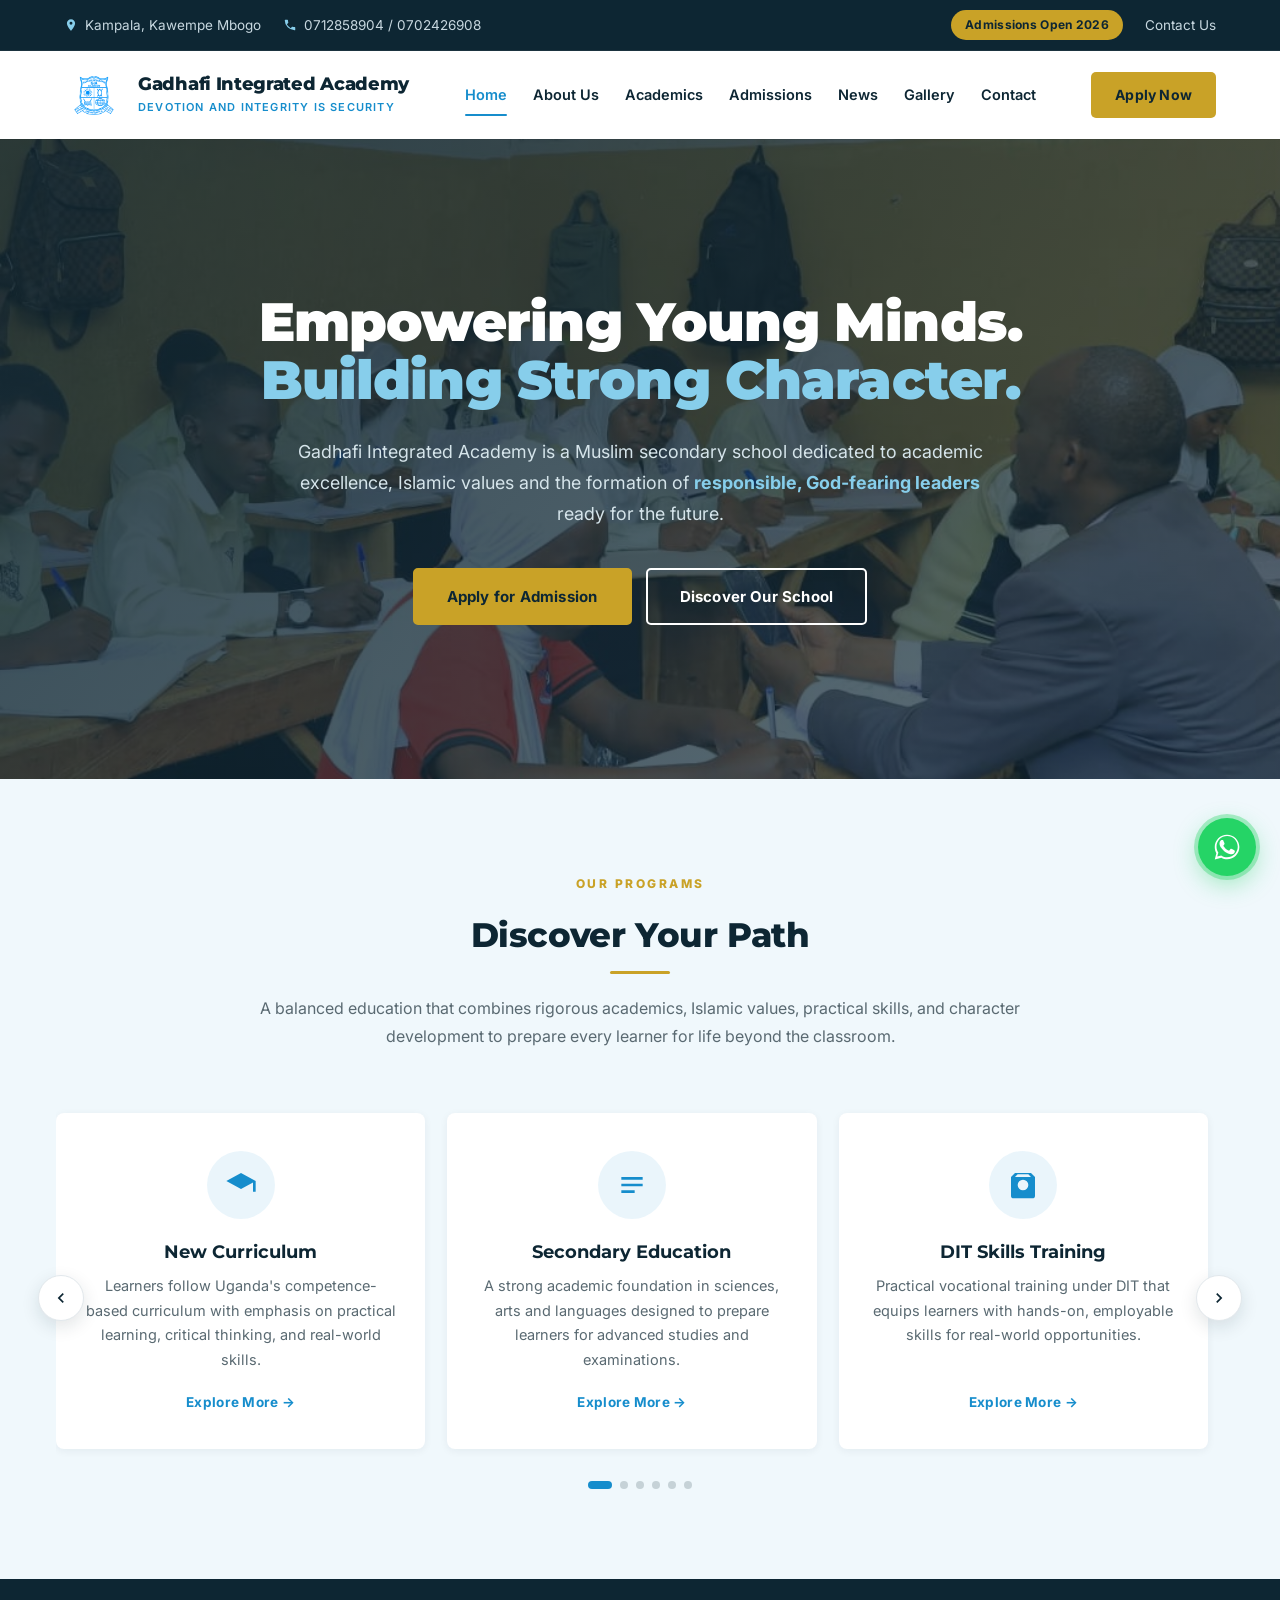
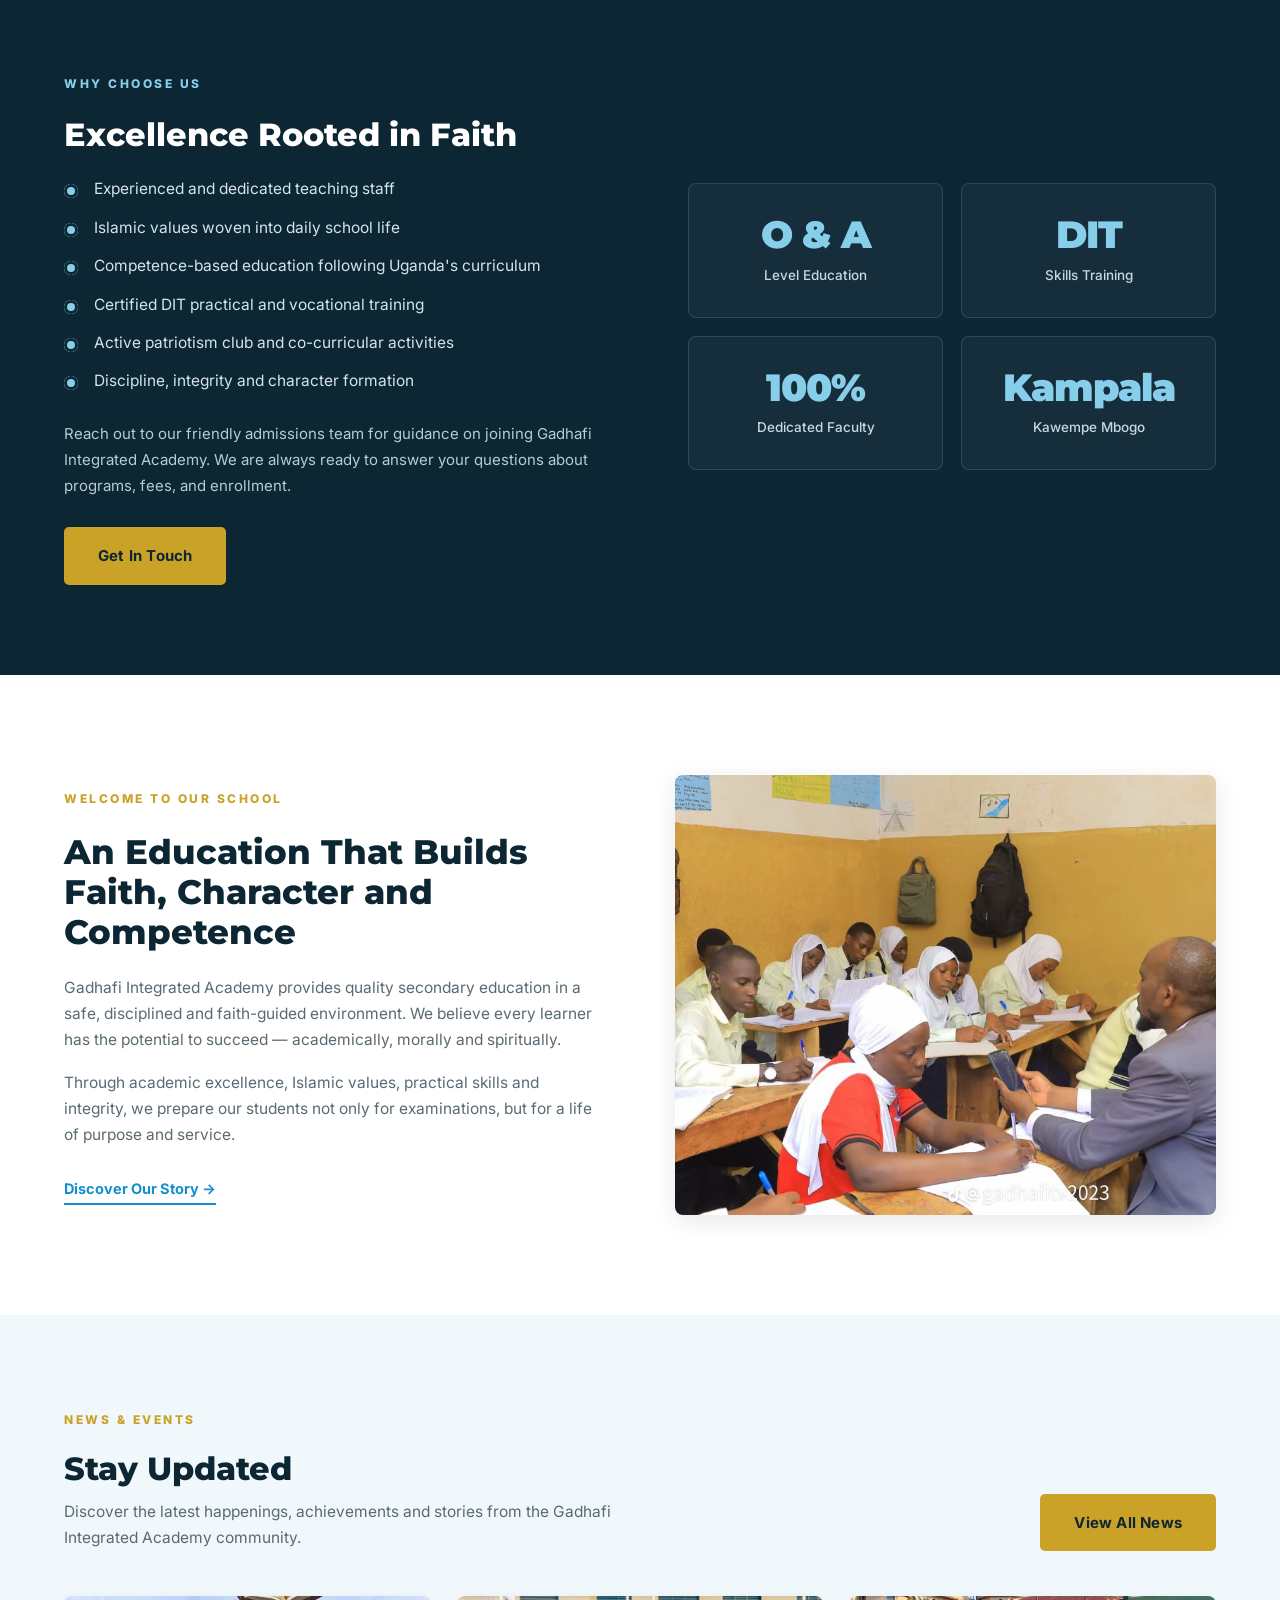
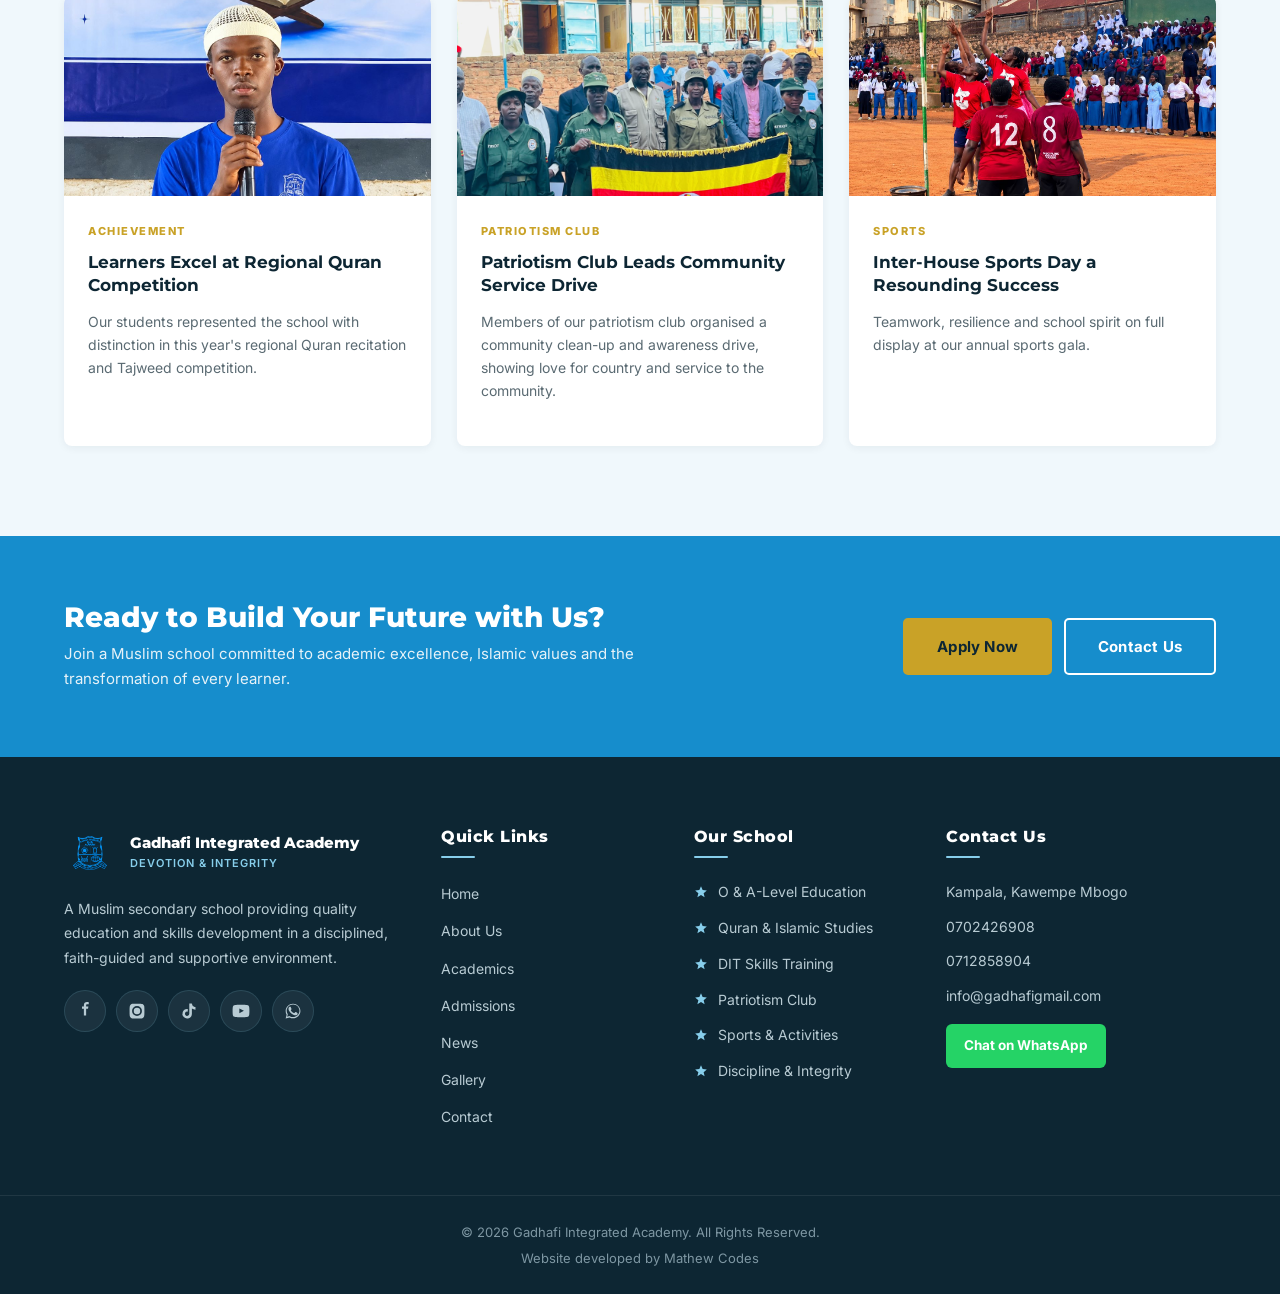
==== index.html @ 38e8ecf4 "Initial website upload" ====
<!DOCTYPE html>
<html lang="en">
<head>
  <meta charset="UTF-8">
  <meta name="viewport" content="width=device-width, initial-scale=1.0">
  <meta name="description" content="Gadhafi Integrated Academy — A Muslim secondary school in Kampala committed to academic excellence, Islamic values, skills development and character formation.">
  <title>Gadhafi Integrated Academy | Devotion and Integrity is Security</title>

  <link rel="preconnect" href="https://fonts.googleapis.com">
  <link rel="preconnect" href="https://fonts.gstatic.com" crossorigin>
  <link href="https://fonts.googleapis.com/css2?family=Inter:wght@400;500;600;700&family=Montserrat:wght@700;800;900&display=swap" rel="stylesheet">
  <link rel="stylesheet" href="css/style.css">
</head>
<body>

  <!-- ================= TOP BAR ================= -->
  <div class="top-bar">
    <div class="container">
      <div class="top-bar-left">
        <span>
          <svg viewBox="0 0 24 24"><path d="M12 2C8.13 2 5 5.13 5 9c0 5.25 7 13 7 13s7-7.75 7-13c0-3.87-3.13-7-7-7zm0 9.5A2.5 2.5 0 1 1 12 6.5a2.5 2.5 0 0 1 0 5z"/></svg>
          Kampala, Kawempe Mbogo
        </span>
        <span>
          <svg viewBox="0 0 24 24"><path d="M6.62 10.79a15.05 15.05 0 0 0 6.59 6.59l2.2-2.2a1 1 0 0 1 1.02-.24 11.36 11.36 0 0 0 3.57.57 1 1 0 0 1 1 1V20a1 1 0 0 1-1 1A17 17 0 0 1 3 4a1 1 0 0 1 1-1h3.5a1 1 0 0 1 1 1 11.36 11.36 0 0 0 .57 3.57 1 1 0 0 1-.25 1.02l-2.2 2.2z"/></svg>
          0712858904 / 0702426908
        </span>
      </div>
      <div class="top-bar-right">
        <a href="admissions.html" class="top-badge">Admissions Open 2026</a>
        <a href="contact.html">Contact Us</a>
      </div>
    </div>
  </div>

  <!-- ================= HEADER ================= -->
  <header class="header">
    <div class="container nav-container">

      <div class="school-brand">
        <img src="images/logo.png" alt="Gadhafi Integrated Academy Logo">
        <div>
          <h1>Gadhafi Integrated Academy</h1>
          <p>Devotion and Integrity is Security</p>
        </div>
      </div>

      <nav class="navbar">
        <button class="menu-toggle" id="menu-toggle" aria-label="Toggle navigation">
          <svg viewBox="0 0 24 24"><path d="M3 6h18v2H3V6zm0 5h18v2H3v-2zm0 5h18v2H3v-2z"/></svg>
        </button>
        <div class="nav-links" id="nav-links">
          <a href="index.html">Home</a>
          <a href="about.html">About Us</a>
          <a href="academics.html">Academics</a>
          <a href="admissions.html">Admissions</a>
          <a href="news.html">News</a>
          <a href="gallery.html">Gallery</a>
          <a href="contact.html">Contact</a>
        </div>
      </nav>

      <a href="admissions.html" class="btn-apply">Apply Now</a>

    </div>
  </header>

  <!-- ================= HERO ================= -->
  <section class="hero">
    <div class="hero-content">
      <h2>
        Empowering Young Minds.
        <span class="hero-sub">Building Strong Character.</span>
      </h2>
      <p>Gadhafi Integrated Academy is a Muslim secondary school dedicated to academic excellence, Islamic values and the formation of <strong>responsible, God-fearing leaders</strong> ready for the future.</p>
      <div class="hero-buttons">
        <a href="admissions.html" class="btn btn-primary">Apply for Admission</a>
        <a href="about.html" class="btn btn-outline">Discover Our School</a>
      </div>
    </div>
  </section>

  <!-- ===== PROGRAMS / FACULTIES ===== -->
  <section class="programs-section">
    <div class="container">

      <div class="section-heading">
        <span class="section-label">Our Programs</span>
        <h2>Discover Your Path</h2>
        <div class="divider"></div>
        <p>A balanced education that combines rigorous academics, Islamic values, practical skills, and character development to prepare every learner for life beyond the classroom.</p>
      </div>

      <div class="programs-slider-wrap">

        <button class="slider-arrow prev" aria-label="Previous">
          <svg viewBox="0 0 24 24"><path d="M15.41 7.41 14 6l-6 6 6 6 1.41-1.41L10.83 12z"/></svg>
        </button>

        <button class="slider-arrow next" aria-label="Next">
          <svg viewBox="0 0 24 24"><path d="M8.59 16.59 10 18l6-6-6-6-1.41 1.41L13.17 12z"/></svg>
        </button>

        <div class="programs-slider">

          <div class="program-card">
            <div class="program-icon">
              <svg viewBox="0 0 24 24"><path d="M12 3 1 9l11 6 9-4.91V17h2V9L12 3z"/></svg>
            </div>
            <h3>New Curriculum</h3>
            <p>Learners follow Uganda's competence-based curriculum with emphasis on practical learning, critical thinking, and real-world skills.</p>
            <a href="academics.html" class="card-link">Explore More &rarr;</a>
          </div>

          <div class="program-card">
            <div class="program-icon">
              <svg viewBox="0 0 24 24"><path d="M4 6h16v2H4V6zm0 5h16v2H4v-2zm0 5h10v2H4v-2z"/></svg>
            </div>
            <h3>Secondary Education</h3>
            <p>A strong academic foundation in sciences, arts and languages designed to prepare learners for advanced studies and examinations.</p>
            <a href="academics.html" class="card-link">Explore More &rarr;</a>
          </div>

          <div class="program-card">
            <div class="program-icon">
              <svg viewBox="0 0 24 24"><path d="m21 6-3-3H6L3 6v14a2 2 0 0 0 2 2h14a2 2 0 0 0 2-2V6zM8 4h8l2 2H6l2-2zm4 4a4 4 0 1 1 0 8 4 4 0 0 1 0-8z"/></svg>
            </div>
            <h3>DIT Skills Training</h3>
            <p>Practical vocational training under DIT that equips learners with hands-on, employable skills for real-world opportunities.</p>
            <a href="academics.html" class="card-link">Explore More &rarr;</a>
          </div>

          <div class="program-card">
            <div class="program-icon">
              <svg viewBox="0 0 24 24"><path d="M12 2 4 6v6c0 5 3.4 9.7 8 11 4.6-1.3 8-6 8-11V6l-8-4z"/></svg>
            </div>
            <h3>Faith &amp; Character</h3>
            <p>Islamic values, discipline and integrity are at the heart of everything we do — shaping learners into principled, God-fearing young adults.</p>
            <a href="about.html" class="card-link">Explore More &rarr;</a>
          </div>

          <div class="program-card">
            <div class="program-icon">
              <svg viewBox="0 0 24 24"><path d="M12 2a10 10 0 1 0 0 20 10 10 0 0 0 0-20zm0 3.5 2.35 4.76 5.25.76-3.8 3.71.9 5.23L12 17.75l-4.7 2.47.9-5.23-3.8-3.71 5.25-.76L12 5.5z"/></svg>
            </div>
            <h3>Patriotism Club</h3>
            <p>An active patriotism club nurturing love for country, service, discipline and responsible citizenship among learners.</p>
            <a href="gallery.html" class="card-link">Explore More &rarr;</a>
          </div>

          <div class="program-card">
            <div class="program-icon">
              <svg viewBox="0 0 24 24"><path d="M12 12a5 5 0 1 0 0-10 5 5 0 0 0 0 10zm0 2c-4.42 0-8 2.24-8 5v3h16v-3c0-2.76-3.58-5-8-5z"/></svg>
            </div>
            <h3>Dedicated Faculty</h3>
            <p>Experienced and caring teachers who mentor every learner academically, morally and spiritually throughout their journey.</p>
            <a href="about.html" class="card-link">Explore More &rarr;</a>
          </div>

        </div>

        <div class="slider-dots"></div>

      </div>
    </div>
  </section>

  <!-- ================= WHY US + COUNTERS ================= -->
  <section class="why-us-section">
    <div class="container why-us-container">

      <div class="why-us-text">
        <span class="section-label">Why Choose Us</span>
        <h2>Excellence Rooted in Faith</h2>
        <ul>
          <li>Experienced and dedicated teaching staff</li>
          <li>Islamic values woven into daily school life</li>
          <li>Competence-based education following Uganda's curriculum</li>
          <li>Certified DIT practical and vocational training</li>
          <li>Active patriotism club and co-curricular activities</li>
          <li>Discipline, integrity and character formation</li>
        </ul>
        <p>Reach out to our friendly admissions team for guidance on joining Gadhafi Integrated Academy. We are always ready to answer your questions about programs, fees, and enrollment.</p>
        <a href="contact.html" class="btn btn-primary">Get In Touch</a>
      </div>

      <div class="counters-grid">
        <div class="counter-card">
          <div class="count">O &amp; A</div>
          <div class="label">Level Education</div>
        </div>
        <div class="counter-card">
          <div class="count">DIT</div>
          <div class="label">Skills Training</div>
        </div>
        <div class="counter-card">
          <div class="count">100%</div>
          <div class="label">Dedicated Faculty</div>
        </div>
        <div class="counter-card">
          <div class="count">Kampala</div>
          <div class="label">Kawempe Mbogo</div>
        </div>
      </div>

    </div>
  </section>

  <!-- ================= WELCOME SPLIT ================= -->
  <section class="welcome-section">
    <div class="container welcome-container">

      <div class="welcome-text">
        <span class="section-label">Welcome to Our School</span>
        <h2>An Education That Builds Faith, Character and Competence</h2>
        <p>Gadhafi Integrated Academy provides quality secondary education in a safe, disciplined and faith-guided environment. We believe every learner has the potential to succeed — academically, morally and spiritually.</p>
        <p>Through academic excellence, Islamic values, practical skills and integrity, we prepare our students not only for examinations, but for a life of purpose and service.</p>
        <a href="about.html" class="btn-text-link">Discover Our Story &rarr;</a>
      </div>

      <div class="welcome-image">
        <img src="images/sch.jpg" alt="Students at Gadhafi Integrated Academy">
      </div>

    </div>
  </section>

  <!-- ================= NEWS & EVENTS ================= -->
  <section class="news-section">
    <div class="container">

      <div class="news-header">
        <div class="news-header-text">
          <span class="section-label">News &amp; Events</span>
          <h2>Stay Updated</h2>
          <p>Discover the latest happenings, achievements and stories from the Gadhafi Integrated Academy community.</p>
        </div>
        <a href="news.html" class="btn btn-primary">View All News</a>
      </div>

      <div class="news-grid">

        <article class="news-card">
          <div class="news-image">
            <img src="images/islam.jpg" alt="Learners at a Quran competition">
          </div>
          <div class="news-body">
            <span class="news-tag">Achievement</span>
            <h3>Learners Excel at Regional Quran Competition</h3>
            <p>Our students represented the school with distinction in this year's regional Quran recitation and Tajweed competition.</p>
          </div>
        </article>

        <article class="news-card">
          <div class="news-image">
            <img src="images/ae.jpg" alt="Patriotism club activity">
          </div>
          <div class="news-body">
            <span class="news-tag">Patriotism Club</span>
            <h3>Patriotism Club Leads Community Service Drive</h3>
            <p>Members of our patriotism club organised a community clean-up and awareness drive, showing love for country and service to the community.</p>
          </div>
        </article>

        <article class="news-card">
          <div class="news-image">
            <img src="images/house.jpg" alt="Classroom">
          </div>
          <div class="news-body">
            <span class="news-tag">Sports</span>
            <h3>Inter-House Sports Day a Resounding Success</h3>
            <p>Teamwork, resilience and school spirit on full display at our annual sports gala.</p>
          </div>
        </article>

      </div>
    </div>
  </section>

  <!-- ================= CTA STRIP ================= -->
  <section class="cta-strip">
    <div class="container">
      <div>
        <h2>Ready to Build Your Future with Us?</h2>
        <p>Join a Muslim school committed to academic excellence, Islamic values and the transformation of every learner.</p>
      </div>
      <div class="btn-group">
        <a href="admissions.html" class="btn btn-primary">Apply Now</a>
        <a href="contact.html" class="btn btn-outline">Contact Us</a>
      </div>
    </div>
  </section>

  <!-- ===== FOOTER ===== -->
  <footer class="footer">
    <div class="container footer-container">
      <div class="footer-column">
        <div class="footer-brand">
          <img src="images/logo.png" alt="Gadhafi Integrated Academy">
          <div>
            <h4>Gadhafi Integrated Academy</h4>
            <span>Devotion &amp; Integrity</span>
          </div>
        </div>
        <p>A Muslim secondary school providing quality education and skills development in a disciplined, faith-guided and supportive environment.</p>

        <!-- Social Links -->
        <div class="footer-social">

          <!-- Facebook — replace URL with your page -->
          <a href="https://www.facebook.com/YOURPAGE" class="facebook" target="_blank" rel="noopener" aria-label="Facebook">
            <svg viewBox="0 0 24 24"><path d="M13.5 9H16l.5-3h-3V4.5c0-.9.3-1.5 1.6-1.5H17V.2C16.7.1 15.7 0 14.6 0 12.2 0 10.5 1.5 10.5 4.2V6H8v3h2.5v9h3V9z"/></svg>
          </a>

          <!-- Instagram — replace URL with your handle -->
          <a href="https://www.instagram.com/YOURHANDLE" class="instagram" target="_blank" rel="noopener" aria-label="Instagram">
            <svg viewBox="0 0 24 24"><path d="M12 2.2c3.2 0 3.6 0 4.9.1 1.2.1 1.8.3 2.2.4.6.2 1 .5 1.4.9.4.4.7.8.9 1.4.2.4.4 1 .4 2.2.1 1.3.1 1.7.1 4.9s0 3.6-.1 4.9c-.1 1.2-.3 1.8-.4 2.2-.2.6-.5 1-.9 1.4-.4.4-.8.7-1.4.9-.4.2-1 .4-2.2.4-1.3.1-1.7.1-4.9.1s-3.6 0-4.9-.1c-1.2-.1-1.8-.3-2.2-.4-.6-.2-1-.5-1.4-.9-.4-.4-.7-.8-.9-1.4-.2-.4-.4-1-.4-2.2-.1-1.3-.1-1.7-.1-4.9s0-3.6.1-4.9c.1-1.2.3-1.8.4-2.2.2-.6.5-1 .9-1.4.4-.4.8-.7 1.4-.9.4-.2 1-.4 2.2-.4 1.3-.1 1.7-.1 4.9-.1zm0 3.2a6.6 6.6 0 1 0 0 13.2 6.6 6.6 0 0 0 0-13.2zm0 10.9a4.3 4.3 0 1 1 0-8.6 4.3 4.3 0 0 1 0 8.6zm6.9-11.2a1.5 1.5 0 1 1-3 0 1.5 1.5 0 0 1 3 0z"/></svg>
          </a>

          <!-- TikTok — replace URL with your handle -->
          <a href="https://www.tiktok.com/@YOURHANDLE" class="tiktok" target="_blank" rel="noopener" aria-label="TikTok">
            <svg viewBox="0 0 24 24"><path d="M19.59 6.69a4.83 4.83 0 0 1-3.77-4.25V2h-3.45v13.67a2.89 2.89 0 0 1-5.2 1.74 2.89 2.89 0 0 1 2.31-4.64 2.93 2.93 0 0 1 .88.13V9.4a6.84 6.84 0 0 0-1-.05A6.33 6.33 0 0 0 5 20.1a6.34 6.34 0 0 0 10.86-4.43v-7a8.16 8.16 0 0 0 4.77 1.52v-3.4a4.85 4.85 0 0 1-1-.1z"/></svg>
          </a>

          <!-- YouTube — optional, delete if not using -->
          <a href="https://www.youtube.com/@YOURCHANNEL" class="youtube" target="_blank" rel="noopener" aria-label="YouTube">
            <svg viewBox="0 0 24 24"><path d="M23 7.2s-.2-1.6-.9-2.3c-.9-.9-1.9-.9-2.3-1C16.6 3.6 12 3.6 12 3.6s-4.6 0-7.8.3c-.4.1-1.4.1-2.3 1-.7.7-.9 2.3-.9 2.3S.8 9.1.8 11v1.8c0 1.9.2 3.8.2 3.8s.2 1.6.9 2.3c.9.9 2 .9 2.5 1 1.8.2 7.6.3 7.6.3s4.6 0 7.8-.3c.4-.1 1.4-.1 2.3-1 .7-.7.9-2.3.9-2.3s.2-1.9.2-3.8V11c0-1.9-.2-3.8-.2-3.8zM9.8 15V8.6l6.1 3.2-6.1 3.2z"/></svg>
          </a>

          <!-- WhatsApp (already have this — direct chat) -->
          <a href="https://wa.me/256712858904" class="whatsapp" target="_blank" rel="noopener" aria-label="WhatsApp">
            <svg viewBox="0 0 24 24"><path d="M17.5 14.4c-.3-.2-1.8-.9-2-1-.3-.1-.5-.2-.7.2-.2.3-.8 1-.9 1.1-.2.2-.3.2-.6.1-.3-.2-1.3-.5-2.4-1.5-.9-.8-1.5-1.8-1.7-2.1-.2-.3 0-.5.1-.6.1-.1.3-.3.4-.5.1-.2.2-.3.3-.5.1-.2 0-.4 0-.5 0-.2-.7-1.6-.9-2.2-.2-.6-.5-.5-.7-.5h-.6c-.2 0-.5.1-.8.4-.3.3-1 1-1 2.5s1.1 2.9 1.2 3.1c.2.2 2.1 3.3 5.2 4.6.7.3 1.3.5 1.7.6.7.2 1.4.2 1.9.1.6-.1 1.8-.7 2-1.4.3-.7.3-1.3.2-1.4-.1-.1-.3-.2-.6-.4zM12 2.2C6.6 2.2 2.2 6.6 2.2 12c0 1.7.4 3.4 1.3 4.9L2.2 22l5.3-1.4c1.4.8 3 1.2 4.6 1.2 5.4 0 9.8-4.4 9.8-9.8S17.4 2.2 12 2.2zm0 17.9c-1.5 0-3-.4-4.3-1.2l-.3-.2-3.2.8.9-3.1-.2-.3c-.8-1.3-1.3-2.9-1.3-4.4 0-4.7 3.8-8.5 8.5-8.5s8.5 3.8 8.5 8.5-3.9 8.4-8.6 8.4z"/></svg>
          </a>

        </div>
      </div>

      <div class="footer-column">
        <h3>Quick Links</h3>
        <ul>
          <li><a href="index.html">Home</a></li>
          <li><a href="about.html">About Us</a></li>
          <li><a href="academics.html">Academics</a></li>
          <li><a href="admissions.html">Admissions</a></li>
          <li><a href="news.html">News</a></li>
          <li><a href="gallery.html">Gallery</a></li>
          <li><a href="contact.html">Contact</a></li>
        </ul>
      </div>

      <div class="footer-column">
        <h3>Our School</h3>
        <div class="footer-feature"><svg viewBox="0 0 24 24"><path d="m12 17.27 6.18 3.73-1.64-7.03L22 9.24l-7.19-.61L12 2 9.19 8.63 2 9.24l5.46 4.73L5.82 21z"/></svg>O &amp; A-Level Education</div>
        <div class="footer-feature"><svg viewBox="0 0 24 24"><path d="m12 17.27 6.18 3.73-1.64-7.03L22 9.24l-7.19-.61L12 2 9.19 8.63 2 9.24l5.46 4.73L5.82 21z"/></svg>Quran &amp; Islamic Studies</div>
        <div class="footer-feature"><svg viewBox="0 0 24 24"><path d="m12 17.27 6.18 3.73-1.64-7.03L22 9.24l-7.19-.61L12 2 9.19 8.63 2 9.24l5.46 4.73L5.82 21z"/></svg>DIT Skills Training</div>
        <div class="footer-feature"><svg viewBox="0 0 24 24"><path d="m12 17.27 6.18 3.73-1.64-7.03L22 9.24l-7.19-.61L12 2 9.19 8.63 2 9.24l5.46 4.73L5.82 21z"/></svg>Patriotism Club</div>
        <div class="footer-feature"><svg viewBox="0 0 24 24"><path d="m12 17.27 6.18 3.73-1.64-7.03L22 9.24l-7.19-.61L12 2 9.19 8.63 2 9.24l5.46 4.73L5.82 21z"/></svg>Sports &amp; Activities</div>
        <div class="footer-feature"><svg viewBox="0 0 24 24"><path d="m12 17.27 6.18 3.73-1.64-7.03L22 9.24l-7.19-.61L12 2 9.19 8.63 2 9.24l5.46 4.73L5.82 21z"/></svg>Discipline &amp; Integrity</div>
      </div>

      <div class="footer-column">
        <h3>Contact Us</h3>
        <p>Kampala, Kawempe Mbogo</p>
        <p><a href="tel:0702426908">0702426908</a></p>
        <p><a href="tel:0712858904">0712858904</a></p>
        <p><a href="mailto:info@gadhafigmail.com">info@gadhafigmail.com</a></p>
        <p style="margin-top:16px;">
          <a href="https://wa.me/256712858904" target="_blank" rel="noopener" style="display:inline-block;background:#25d366;color:#fff;padding:10px 18px;border-radius:6px;font-weight:700;font-size:13.5px;">Chat on WhatsApp</a>
        </p>
      </div>
    </div>

    <div class="footer-bottom">
      <p>&copy; 2026 Gadhafi Integrated Academy. All Rights Reserved.</p>
      <p>Website developed by Mathew Codes</p>
    </div>
  </footer>

  <!-- ================= FLOATING BUTTONS ================= -->
  <a href="https://wa.me/256712858904" class="whatsapp-float" target="_blank" rel="noopener" aria-label="Chat on WhatsApp">
    <svg viewBox="0 0 24 24"><path d="M17.5 14.4c-.3-.2-1.8-.9-2-1-.3-.1-.5-.2-.7.2-.2.3-.8 1-.9 1.1-.2.2-.3.2-.6.1-.3-.2-1.3-.5-2.4-1.5-.9-.8-1.5-1.8-1.7-2.1-.2-.3 0-.5.1-.6.1-.1.3-.3.4-.5.1-.2.2-.3.3-.5.1-.2 0-.4 0-.5 0-.2-.7-1.6-.9-2.2-.2-.6-.5-.5-.7-.5h-.6c-.2 0-.5.1-.8.4-.3.3-1 1-1 2.5s1.1 2.9 1.2 3.1c.2.2 2.1 3.3 5.2 4.6.7.3 1.3.5 1.7.6.7.2 1.4.2 1.9.1.6-.1 1.8-.7 2-1.4.3-.7.3-1.3.2-1.4-.1-.1-.3-.2-.6-.4zM12 2.2C6.6 2.2 2.2 6.6 2.2 12c0 1.7.4 3.4 1.3 4.9L2.2 22l5.3-1.4c1.4.8 3 1.2 4.6 1.2 5.4 0 9.8-4.4 9.8-9.8S17.4 2.2 12 2.2zm0 17.9c-1.5 0-3-.4-4.3-1.2l-.3-.2-3.2.8.9-3.1-.2-.3c-.8-1.3-1.3-2.9-1.3-4.4 0-4.7 3.8-8.5 8.5-8.5s8.5 3.8 8.5 8.5-3.9 8.4-8.6 8.4z"/></svg>
  </a>

  <button class="back-to-top" id="back-to-top" aria-label="Back to top">
    <svg viewBox="0 0 24 24"><path d="M7.41 15.41 12 10.83l4.59 4.58L18 14l-6-6-6 6z"/></svg>
  </button>

  <script src="js/main.js"></script>
</body>
</html>
---- css/style.css ----
/* ==========================================================
   GADHAFI INTEGRATED ACADEMY
   MIU-inspired professional layout
   Colors: Navy #0d2633 | Blue #168dcc | Sky #87ceeb | Gold #c9a227
   ========================================================== */

:root {
  --navy:        #0d2633;
  --navy-soft:   #12384a;
  --blue:        #168dcc;
  --blue-dark:   #0f73a8;
  --sky:         #87ceeb;
  --sky-soft:    #f0f8fc;
  --gold:        #c9a227;
  --gold-dark:   #a8851a;
  --text:        #2a2a2a;
  --text-muted:  #5a6a72;
  --white:       #ffffff;
  --border:      #e2e8ec;
  --shadow-sm:   0 2px 8px rgba(13,38,51,0.06);
  --shadow-md:   0 6px 24px rgba(13,38,51,0.10);
  --shadow-lg:   0 14px 40px rgba(13,38,51,0.14);
  --radius:      8px;
  --transition:  0.3s ease;
  --heading:     'Montserrat', Arial, sans-serif;
  --body:        'Inter', Arial, sans-serif;
}

* { margin: 0; padding: 0; box-sizing: border-box; }
html { scroll-behavior: smooth; }

body {
  font-family: var(--body);
  font-size: 16px;
  line-height: 1.7;
  color: var(--text);
  background: var(--white);
  -webkit-font-smoothing: antialiased;
}

img { max-width: 100%; display: block; }
a   { text-decoration: none; color: inherit; }
ul  { list-style: none; }

h1, h2, h3, h4 {
  font-family: var(--heading);
  color: var(--navy);
  line-height: 1.2;
  font-weight: 700;
}

h1 { font-size: 2.2rem; }
h2 { font-size: 2rem; }
h3 { font-size: 1.2rem; }

.container { width: 90%; max-width: 1200px; margin: 0 auto; }

/* ============ TOP BAR ============ */
.top-bar {
  background: var(--navy);
  color: #c8d8e0;
  font-size: 13.5px;
  padding: 10px 0;
  border-bottom: 1px solid rgba(255,255,255,0.06);
}
.top-bar .container {
  display: flex;
  justify-content: space-between;
  align-items: center;
  flex-wrap: wrap;
  gap: 10px;
}
.top-bar-left, .top-bar-right {
  display: flex;
  align-items: center;
  gap: 22px;
  flex-wrap: wrap;
}
.top-bar span { display: inline-flex; align-items: center; gap: 7px; }
.top-bar svg { width: 14px; height: 14px; fill: var(--sky); }
.top-bar a { color: #c8d8e0; transition: color var(--transition); }
.top-bar a:hover { color: var(--sky); }
.top-bar .portal-link { font-weight: 600; }

/* ============ HEADER ============ */
.header {
  background: var(--white);
  padding: 14px 0;
  box-shadow: 0 1px 0 rgba(0,0,0,0.06);
  position: sticky;
  top: 0;
  z-index: 999;
}
.nav-container {
  display: flex;
  justify-content: space-between;
  align-items: center;
  gap: 20px;
}

.school-brand { display: flex; align-items: center; gap: 14px; }
.school-brand img { width: 60px; height: 60px; object-fit: contain; }
.school-brand h1 {
  font-size: 18px;
  color: var(--navy);
  letter-spacing: -0.3px;
  font-weight: 800;
}
.school-brand p {
  font-size: 11px;
  color: var(--blue);
  margin-top: 2px;
  letter-spacing: 1.2px;
  text-transform: uppercase;
  font-weight: 600;
}

/* ============ NAVIGATION ============ */
.navbar {
  display: flex;
  align-items: center;
  gap: 32px;
}
.nav-links {
  display: flex;
  align-items: center;
  gap: 26px;
}
.nav-links a {
  color: var(--navy);
  font-weight: 600;
  font-size: 14.5px;
  position: relative;
  padding: 6px 0;
  transition: color var(--transition);
}
.nav-links a:hover,
.nav-links a.active { color: var(--blue); }
.nav-links a.active::after {
  content: '';
  position: absolute;
  left: 0; bottom: -2px;
  width: 100%; height: 2px;
  background: var(--blue);
  border-radius: 2px;
}

.btn-apply {
  display: inline-block;
  background: var(--gold);
  color: var(--navy) !important;
  padding: 11px 24px;
  border-radius: 5px;
  font-weight: 700;
  font-size: 14px;
  letter-spacing: 0.2px;
  transition: all var(--transition);
}
.btn-apply:hover {
  background: var(--gold-dark);
  transform: translateY(-1px);
  box-shadow: 0 6px 16px rgba(201,162,39,0.35);
}

.menu-toggle {
  display: none;
  background: none;
  border: none;
  cursor: pointer;
  padding: 6px;
}
.menu-toggle svg { width: 28px; height: 28px; fill: var(--navy); }

/* ============ HERO ============ */
.hero {
  min-height: 640px;
  background:
    linear-gradient(135deg, rgba(13,38,51,0.85), rgba(13,38,51,0.65)),
    url('../images/sch.jpg') center/cover no-repeat;
  display: flex;
  align-items: center;
  justify-content: center;
  text-align: center;
  color: var(--white);
  padding: 90px 20px;
  position: relative;
}
.hero-content { width: 92%; max-width: 900px; }

.hero h2 {
  color: var(--white);
  font-size: 3.4rem;
  font-weight: 900;
  line-height: 1.05;
  letter-spacing: -1px;
  margin-bottom: 6px;
}
.hero .hero-sub {
  display: block;
  color: var(--sky);
  font-size: 3.4rem;
  font-weight: 900;
  line-height: 1.05;
  letter-spacing: -1px;
  margin-bottom: 28px;
  font-family: var(--heading);
}
.hero p {
  font-size: 1.12rem;
  line-height: 1.75;
  color: #d5e4ea;
  max-width: 720px;
  margin: 0 auto 38px;
}
.hero p strong { color: var(--sky); font-weight: 700; }

.hero-buttons {
  display: flex;
  justify-content: center;
  gap: 14px;
  flex-wrap: wrap;
}

/* ============ BUTTONS ============ */
.btn {
  display: inline-block;
  padding: 14px 32px;
  border-radius: 5px;
  font-weight: 700;
  font-size: 15px;
  cursor: pointer;
  border: 2px solid transparent;
  transition: all var(--transition);
  font-family: inherit;
  letter-spacing: 0.2px;
}
.btn-primary {
  background: var(--gold);
  color: var(--navy);
  border-color: var(--gold);
}
.btn-primary:hover {
  background: var(--gold-dark);
  border-color: var(--gold-dark);
  transform: translateY(-2px);
  box-shadow: 0 10px 24px rgba(201,162,39,0.35);
}
.btn-outline {
  background: transparent;
  color: var(--white);
  border-color: var(--white);
}
.btn-outline:hover {
  background: var(--white);
  color: var(--navy);
  transform: translateY(-2px);
}

/* ============ PAGE HERO (Inner pages) ============ */
.page-hero {
  min-height: 320px;
  background:
    linear-gradient(rgba(13,38,51,0.78), rgba(13,38,51,0.78)),
    url('../images/school.jpg') center/cover no-repeat;
  display: flex;
  align-items: center;
  justify-content: center;
  text-align: center;
  color: var(--white);
  padding: 70px 20px;
}
.page-hero-content { width: 92%; max-width: 820px; }
.page-hero-content h2 {
  color: var(--white);
  font-size: 2.6rem;
  font-weight: 900;
  margin-bottom: 14px;
  letter-spacing: -0.5px;
}
.page-hero-content p { font-size: 1.08rem; color: #d5e4ea; }

/* ============ SECTION LABEL & HEADINGS ============ */
.section-label {
  display: inline-block;
  color: var(--gold);
  font-size: 12px;
  font-weight: 800;
  letter-spacing: 2.5px;
  text-transform: uppercase;
  margin-bottom: 12px;
}
.section-heading {
  text-align: center;
  max-width: 780px;
  margin: 0 auto 55px;
}
.section-heading h2 {
  font-size: 2.1rem;
  font-weight: 800;
  color: var(--navy);
  margin: 8px 0 16px;
  letter-spacing: -0.4px;
}
.section-heading .divider {
  width: 60px;
  height: 3px;
  background: var(--gold);
  margin: 0 auto 20px;
  border-radius: 2px;
}
.section-heading p {
  color: var(--text-muted);
  font-size: 16px;
  line-height: 1.75;
}

/* ============ PROGRAMS / FACULTIES-STYLE GRID ============ */
.programs-section {
  padding: 90px 0;
  background: var(--sky-soft);
}
.programs-grid {
  display: grid;
  grid-template-columns: repeat(3, 1fr);
  gap: 24px;
}
.program-card {
  background: var(--white);
  border-radius: var(--radius);
  padding: 38px 28px 32px;
  text-align: center;
  box-shadow: var(--shadow-sm);
  transition: all var(--transition);
  border-bottom: 3px solid transparent;
  display: flex;
  flex-direction: column;
}
.program-card:hover {
  transform: translateY(-6px);
  box-shadow: var(--shadow-lg);
  border-bottom-color: var(--gold);
}
.program-icon {
  width: 68px;
  height: 68px;
  margin: 0 auto 22px;
  display: flex;
  align-items: center;
  justify-content: center;
  background: rgba(22,141,204,0.09);
  border-radius: 50%;
  transition: background var(--transition);
}
.program-card:hover .program-icon { background: rgba(201,162,39,0.12); }
.program-icon svg {
  width: 32px;
  height: 32px;
  fill: var(--blue);
  transition: fill var(--transition);
}
.program-card:hover .program-icon svg { fill: var(--gold); }

.program-card h3 {
  font-size: 1.1rem;
  color: var(--navy);
  margin-bottom: 12px;
  font-weight: 700;
}
.program-card p {
  color: var(--text-muted);
  font-size: 14.5px;
  line-height: 1.7;
  margin-bottom: 18px;
}
.program-card .card-link {
  color: var(--blue);
  font-weight: 700;
  font-size: 13.5px;
  letter-spacing: 0.3px;
  margin-top: auto;
  transition: color var(--transition);
}
.program-card .card-link:hover { color: var(--gold); }

/* ============ WHY US + COUNTERS ============ */
.why-us-section {
  padding: 90px 0;
  background: var(--navy);
  color: var(--white);
  position: relative;
  overflow: hidden;
}
.why-us-container {
  display: grid;
  grid-template-columns: 1.05fr 1fr;
  gap: 70px;
  align-items: center;
}
.why-us-text h2 {
  color: var(--white);
  font-size: 2rem;
  font-weight: 800;
  margin: 10px 0 22px;
}
.why-us-text .section-label { color: var(--sky); }
.why-us-text ul {
  list-style: none;
  margin-bottom: 26px;
}
.why-us-text ul li {
  position: relative;
  padding-left: 30px;
  margin-bottom: 12px;
  color: #d5e4ea;
  font-size: 15.5px;
}
.why-us-text ul li::before {
  content: '';
  position: absolute;
  left: 0; top: 8px;
  width: 14px; height: 14px;
  background: var(--sky);
  border-radius: 50%;
  box-shadow: inset 0 0 0 3px var(--navy), inset 0 0 0 5px var(--sky);
}
.why-us-text p {
  color: #b8cbd3;
  font-size: 15px;
  line-height: 1.75;
  margin-bottom: 28px;
}

.counters-grid {
  display: grid;
  grid-template-columns: 1fr 1fr;
  gap: 18px;
}
.counter-card {
  background: rgba(255,255,255,0.04);
  border: 1px solid rgba(135,206,235,0.18);
  border-radius: var(--radius);
  padding: 32px 22px;
  text-align: center;
  transition: all var(--transition);
}
.counter-card:hover {
  background: rgba(255,255,255,0.07);
  border-color: var(--sky);
  transform: translateY(-4px);
}
.counter-card .count {
  font-family: var(--heading);
  font-size: 2.4rem;
  font-weight: 900;
  color: var(--sky);
  line-height: 1;
  margin-bottom: 10px;
  letter-spacing: -1px;
}
.counter-card .label {
  color: #c8d8e0;
  font-size: 13.5px;
  line-height: 1.5;
  font-weight: 500;
}

/* ============ WELCOME SPLIT ============ */
.welcome-section { padding: 100px 0; background: var(--white); }
.welcome-container {
  display: grid;
  grid-template-columns: 1fr 1fr;
  gap: 70px;
  align-items: center;
}
.welcome-text h2 {
  font-size: 2.1rem;
  font-weight: 800;
  margin: 10px 0 22px;
  color: var(--navy);
}
.welcome-text p {
  color: var(--text-muted);
  margin-bottom: 16px;
  font-size: 15.5px;
}
.welcome-image img {
  width: 100%;
  height: 440px;
  object-fit: cover;
  border-radius: var(--radius);
  box-shadow: var(--shadow-md);
}
.btn-text-link {
  display: inline-block;
  margin-top: 12px;
  color: var(--blue);
  font-weight: 700;
  font-size: 14.5px;
  border-bottom: 2px solid var(--blue);
  padding-bottom: 2px;
  transition: all var(--transition);
}
.btn-text-link:hover { color: var(--gold); border-color: var(--gold); }

/* ============ NEWS SECTION ============ */
.news-section { padding: 90px 0; background: var(--sky-soft); }
.news-header {
  display: flex;
  justify-content: space-between;
  align-items: flex-end;
  gap: 24px;
  margin-bottom: 45px;
  flex-wrap: wrap;
}
.news-header-text h2 {
  font-size: 2rem;
  font-weight: 800;
  color: var(--navy);
  margin: 8px 0 10px;
}
.news-header-text .section-label { color: var(--gold); }
.news-header-text p {
  color: var(--text-muted);
  max-width: 560px;
  font-size: 15.5px;
}
.news-grid {
  display: grid;
  grid-template-columns: repeat(3, 1fr);
  gap: 26px;
}
.news-card {
  background: var(--white);
  border-radius: var(--radius);
  overflow: hidden;
  box-shadow: var(--shadow-sm);
  transition: all var(--transition);
  display: flex;
  flex-direction: column;
}
.news-card:hover {
  transform: translateY(-6px);
  box-shadow: var(--shadow-lg);
}
.news-image {
  height: 200px;
  overflow: hidden;
  background: var(--sky-soft);
}
.news-image img {
  width: 100%;
  height: 100%;
  object-fit: cover;
  transition: transform 0.5s ease;
}
.news-card:hover .news-image img { transform: scale(1.06); }
.news-body { padding: 26px 24px 28px; flex-grow: 1; display: flex; flex-direction: column; }
.news-tag {
  display: inline-block;
  font-size: 11px;
  font-weight: 800;
  color: var(--gold);
  letter-spacing: 1.5px;
  text-transform: uppercase;
  margin-bottom: 10px;
}
.news-card h3 {
  font-size: 1.05rem;
  color: var(--navy);
  line-height: 1.4;
  margin-bottom: 12px;
  font-weight: 700;
}
.news-card p {
  color: var(--text-muted);
  font-size: 14px;
  line-height: 1.65;
  margin-bottom: 16px;
}
.news-card .read-more {
  color: var(--blue);
  font-weight: 700;
  font-size: 13.5px;
  margin-top: auto;
  transition: color var(--transition);
}
.news-card .read-more:hover { color: var(--gold); }

/* ============ CTA STRIP ============ */
.cta-strip {
  background: var(--blue);
  padding: 65px 0;
  position: relative;
  overflow: hidden;
}
.cta-strip .container {
  display: flex;
  justify-content: space-between;
  align-items: center;
  gap: 30px;
  flex-wrap: wrap;
}
.cta-strip h2 {
  color: var(--white);
  font-size: 1.75rem;
  font-weight: 800;
  margin-bottom: 6px;
}
.cta-strip p {
  color: #e6f2f8;
  font-size: 15px;
  max-width: 620px;
}
.cta-strip .btn-group {
  display: flex;
  gap: 12px;
  flex-wrap: wrap;
}
.cta-strip .btn-primary {
  background: var(--gold);
  border-color: var(--gold);
}
.cta-strip .btn-primary:hover {
  background: var(--gold-dark);
  border-color: var(--gold-dark);
}
.cta-strip .btn-outline {
  border-color: var(--white);
  color: var(--white);
}
.cta-strip .btn-outline:hover {
  background: var(--white);
  color: var(--blue);
}

/* ============ FOOTER ============ */
.footer {
  background: var(--navy);
  color: var(--white);
  padding-top: 70px;
}
.footer-container {
  display: grid;
  grid-template-columns: 1.6fr 1fr 1fr 1.3fr;
  gap: 45px;
  padding-bottom: 55px;
}
.footer-column h3 {
  color: var(--white);
  font-size: 1rem;
  font-weight: 800;
  letter-spacing: 0.5px;
  margin-bottom: 22px;
  position: relative;
  padding-bottom: 12px;
  font-family: var(--heading);
}
.footer-column h3::after {
  content: '';
  position: absolute;
  left: 0; bottom: 0;
  width: 34px; height: 2px;
  background: var(--sky);
  border-radius: 2px;
}
.footer-column p {
  color: #b8cbd3;
  font-size: 14px;
  line-height: 1.75;
  margin-bottom: 10px;
}
.footer-column ul li { margin-bottom: 10px; }
.footer-column ul li a,
.footer-column a {
  color: #b8cbd3;
  font-size: 14px;
  transition: color var(--transition);
}
.footer-column ul li a:hover,
.footer-column a:hover { color: var(--sky); }

.footer-brand {
  display: flex;
  align-items: center;
  gap: 14px;
  margin-bottom: 18px;
}
.footer-brand img { width: 52px; height: 52px; object-fit: contain; }
.footer-brand h4 {
  color: var(--white);
  font-size: 15px;
  font-weight: 800;
  font-family: var(--heading);
  line-height: 1.2;
}
.footer-brand span {
  display: block;
  font-size: 11px;
  color: var(--sky);
  letter-spacing: 1px;
  text-transform: uppercase;
  margin-top: 2px;
  font-weight: 600;
}

.footer-social {
  display: flex;
  gap: 10px;
  margin-top: 22px;
}
.footer-social a {
  width: 38px; height: 38px;
  display: flex;
  align-items: center;
  justify-content: center;
  background: rgba(255,255,255,0.06);
  border-radius: 50%;
  transition: all var(--transition);
}
.footer-social a:hover {
  background: var(--sky);
  transform: translateY(-3px);
}
.footer-social svg {
  width: 16px; height: 16px;
  fill: #b8cbd3;
  transition: fill var(--transition);
}
.footer-social a:hover svg { fill: var(--navy); }

.footer-bottom {
  border-top: 1px solid rgba(255,255,255,0.08);
  padding: 22px 20px;
  text-align: center;
}
.footer-bottom p {
  color: #7e97a3;
  font-size: 13px;
  margin: 3px 0;
}

/* ============ OTHER PAGE SECTIONS (kept) ============ */
.about-intro, .academic-intro, .admissions-intro {
  padding: 90px 0;
  background: var(--white);
}
.about-container, .academic-intro-container, .admissions-container {
  display: grid;
  grid-template-columns: 1fr 1fr;
  gap: 65px;
  align-items: center;
}
.about-image img, .academic-image img, .admissions-image img {
  width: 100%; height: 440px; object-fit: cover;
  border-radius: var(--radius);
  box-shadow: var(--shadow-md);
}
.about-text h2, .academic-text h2, .admissions-text h2 {
  font-size: 2rem; margin: 10px 0 20px; color: var(--navy);
}
.about-text p, .academic-text p, .admissions-text p {
  color: var(--text-muted); margin-bottom: 15px;
}

.mvv-section, .academic-programs, .admission-process {
  padding: 90px 0;
  background: var(--sky-soft);
}
.mvv-grid, .process-grid {
  display: grid;
  grid-template-columns: repeat(3, 1fr);
  gap: 26px;
}
.mvv-card, .process-card {
  background: var(--white);
  border-radius: var(--radius);
  padding: 42px 30px;
  text-align: center;
  box-shadow: var(--shadow-sm);
  transition: all var(--transition);
  border-top: 3px solid var(--blue);
}
.mvv-card:hover, .process-card:hover {
  transform: translateY(-6px);
  box-shadow: var(--shadow-lg);
  border-top-color: var(--gold);
}
.mvv-icon {
  width: 66px; height: 66px;
  margin: 0 auto 22px;
  display: flex; align-items: center; justify-content: center;
  background: rgba(22,141,204,0.09);
  border-radius: 50%;
}
.mvv-icon svg { width: 30px; height: 30px; fill: var(--blue); }
.mvv-card h3, .process-card h3 {
  color: var(--navy); margin-bottom: 14px; font-size: 1.15rem;
}
.mvv-card p, .process-card p { color: var(--text-muted); font-size: 14.5px; }
.process-number {
  width: 58px; height: 58px;
  margin: 0 auto 22px;
  display: flex; align-items: center; justify-content: center;
  background: var(--blue); color: var(--white);
  border-radius: 50%;
  font-family: var(--heading);
  font-weight: 900;
  font-size: 1.15rem;
}

/* ============ GALLERY ============ */
.gallery-intro { padding: 70px 0 20px; background: var(--white); }
.gallery-section { padding: 40px 0 90px; background: var(--white); }
.gallery-grid {
  display: grid;
  grid-template-columns: repeat(4, 1fr);
  gap: 16px;
}
.gallery-item {
  height: 240px;
  overflow: hidden;
  border-radius: var(--radius);
  background: var(--sky-soft);
}
.gallery-item img {
  width: 100%; height: 100%;
  object-fit: cover;
  transition: transform 0.5s ease;
}
.gallery-item:hover img { transform: scale(1.08); }

/* ============ CONTACT ============ */
.contact-section { padding: 90px 0; background: var(--sky-soft); }
.contact-container {
  display: grid;
  grid-template-columns: 1fr 1fr;
  gap: 50px;
  align-items: start;
}
.contact-info h2, .contact-form h2 {
  font-size: 1.7rem; color: var(--navy); margin-bottom: 20px;
}
.contact-info > p { color: var(--text-muted); margin-bottom: 32px; }
.contact-item { display: flex; align-items: flex-start; gap: 18px; margin-bottom: 26px; }
.contact-icon {
  flex-shrink: 0;
  width: 48px; height: 48px;
  display: flex; align-items: center; justify-content: center;
  background: var(--blue);
  border-radius: 50%;
}
.contact-icon svg { width: 20px; height: 20px; fill: var(--white); }
.contact-item h3 {
  font-size: 1rem; color: var(--navy); margin-bottom: 5px;
  font-family: var(--body); font-weight: 700;
}
.contact-item p, .contact-item a {
  color: var(--text-muted); font-size: 14.5px;
}
.contact-item a:hover { color: var(--blue); }

.contact-form {
  background: var(--white);
  padding: 38px;
  border-radius: var(--radius);
  box-shadow: var(--shadow-md);
}
.form-group { margin-bottom: 20px; }
.form-group label {
  display: block; margin-bottom: 8px;
  font-weight: 600; color: var(--navy); font-size: 14px;
}
.form-group input, .form-group textarea {
  width: 100%;
  padding: 13px 15px;
  border: 1px solid var(--border);
  border-radius: 6px;
  font-family: inherit;
  font-size: 15px;
  outline: none;
  transition: border-color var(--transition);
  background: var(--white);
  color: var(--text);
}
.form-group input:focus, .form-group textarea:focus {
  border-color: var(--blue);
  box-shadow: 0 0 0 3px rgba(22,141,204,0.1);
}
.form-group textarea { resize: vertical; }
.contact-btn {
  background: var(--blue);
  color: var(--white);
  border: none;
  border-radius: 6px;
  padding: 14px 32px;
  font-size: 15px;
  font-weight: 700;
  cursor: pointer;
  transition: background var(--transition);
  font-family: inherit;
}
.contact-btn:hover { background: var(--blue-dark); }

/* ============ SKILLS LIST ============ */
.skills-section { padding: 90px 0; background: var(--white); }
.skills-content { max-width: 850px; margin: 0 auto; text-align: center; }
.skills-content h2 { font-size: 2rem; margin: 10px 0 20px; color: var(--navy); }
.skills-content p { color: var(--text-muted); line-height: 1.8; }
.skills-list {
  margin-top: 35px;
  display: grid;
  grid-template-columns: 1fr 1fr;
  gap: 14px;
  text-align: left;
}
.skills-list div {
  padding: 16px 20px;
  background: var(--sky-soft);
  color: var(--navy);
  font-weight: 600;
  border-radius: 6px;
  border-left: 4px solid var(--blue);
  font-size: 14.5px;
}

/* ============ RESPONSIVE ============ */
@media (max-width: 980px) {
  .nav-container { flex-wrap: wrap; }
  .menu-toggle { display: block; }
  .navbar { width: 100%; order: 3; }
  .nav-links {
    display: none;
    flex-direction: column;
    align-items: stretch;
    gap: 0;
    width: 100%;
    margin-top: 12px;
    background: var(--white);
    box-shadow: var(--shadow-md);
    border-radius: 6px;
    overflow: hidden;
  }
  .nav-links.active { display: flex; }
  .nav-links a {
    padding: 14px 18px;
    border-bottom: 1px solid var(--border);
    font-size: 15px;
  }
  .nav-links a:last-child { border-bottom: none; }
  .nav-links a.active::after { display: none; }
  .nav-links a.active { background: rgba(22,141,204,0.06); }
  .btn-apply { display: none; }

  .hero h2, .hero .hero-sub { font-size: 2.4rem; }

  .welcome-container,
  .about-container,
  .academic-intro-container,
  .admissions-container,
  .contact-container,
  .why-us-container {
    grid-template-columns: 1fr;
    gap: 40px;
  }

  .programs-grid,
  .mvv-grid,
  .process-grid { grid-template-columns: repeat(2, 1fr); }

  .news-grid { grid-template-columns: repeat(2, 1fr); }
  .gallery-grid { grid-template-columns: repeat(2, 1fr); }

  .footer-container { grid-template-columns: 1fr 1fr; gap: 40px; }

  .cta-strip .container { flex-direction: column; text-align: center; }
  .cta-strip .btn-group { justify-content: center; }
}

@media (max-width: 600px) {
  .top-bar-left, .top-bar-right { justify-content: center; width: 100%; gap: 12px; font-size: 12.5px; }

  .hero { min-height: 520px; padding: 60px 18px; }
  .hero h2, .hero .hero-sub { font-size: 1.75rem; }
  .hero p { font-size: 1rem; }
  .hero-buttons { flex-direction: column; align-items: center; }
  .btn { width: 100%; max-width: 300px; text-align: center; }

  .page-hero-content h2 { font-size: 1.85rem; }

  .programs-grid,
  .news-grid,
  .mvv-grid,
  .process-grid,
  .skills-list,
  .gallery-grid,
  .counters-grid {
    grid-template-columns: 1fr;
  }

  .footer-container { grid-template-columns: 1fr; gap: 35px; }
  .footer { padding-top: 55px; }

  .section-heading h2 { font-size: 1.7rem; }
  .welcome-text h2, .about-text h2, .academic-text h2, .admissions-text h2, .news-header-text h2 { font-size: 1.6rem; }
}

/* ==========================================================
   EXTRA SECTIONS — About, Academics, Admissions, Contact
   ========================================================== */

/* ---- Subject / Stream Grid ---- */
.subjects-section { padding: 90px 0; background: var(--white); }
.subjects-grid {
  display: grid;
  grid-template-columns: repeat(4, 1fr);
  gap: 16px;
}
.subject-item {
  padding: 20px 18px;
  background: var(--sky-soft);
  border-left: 4px solid var(--blue);
  border-radius: 6px;
  font-weight: 600;
  color: var(--navy);
  font-size: 14.5px;
  transition: all var(--transition);
}
.subject-item:hover {
  background: var(--white);
  box-shadow: var(--shadow-md);
  border-left-color: var(--gold);
  transform: translateX(3px);
}

/* ==========================================================
   LEADERSHIP SECTION — LARGE PHOTO CARDS
   ========================================================== */

.leadership-section {
  padding: 100px 0;
  background: var(--white);
}

.leadership-grid {
  display: grid;
  grid-template-columns: repeat(3, 1fr);
  gap: 30px;
}

/* ---- Card ---- */
.leader-card {
  background: var(--white);
  border: 1px solid var(--border);
  border-radius: 12px;
  overflow: hidden;
  position: relative;
  transition: transform 0.35s ease, box-shadow 0.35s ease, border-color 0.35s ease;
  display: flex;
  flex-direction: column;
}

.leader-card:hover {
  transform: translateY(-6px);
  border-color: transparent;
  box-shadow: 0 22px 50px rgba(13, 38, 51, 0.14);
}

/* ---- Large Photo Area ---- */
.leader-photo {
  width: 100%;
  height: 300px;
  background: linear-gradient(135deg, var(--sky-soft), #dceaf2);
  overflow: hidden;
  position: relative;
  display: flex;
  align-items: center;
  justify-content: center;
}

.leader-photo img {
  width: 100%;
  height: 100%;
  object-fit: cover;
  object-position: center top;
  display: block;
  transition: transform 0.6s ease;
}

.leader-card:hover .leader-photo img {
  transform: scale(1.05);
}

/* Fallback initials when no photo is set */
.leader-photo .initials {
  font-family: var(--heading);
  font-weight: 800;
  font-size: 3.4rem;
  color: var(--blue);
  letter-spacing: -1px;
  line-height: 1;
  opacity: 0.85;
}

/* Accent line under the photo */
.leader-photo::after {
  content: '';
  position: absolute;
  left: 0; bottom: 0;
  width: 100%; height: 4px;
  background: linear-gradient(90deg, var(--blue), var(--sky));
  transform: scaleX(0);
  transform-origin: left;
  transition: transform 0.4s ease;
  z-index: 2;
}
.leader-card:hover .leader-photo::after {
  transform: scaleX(1);
}

/* ---- Text Body ---- */
.leader-body {
  padding: 26px 26px 30px;
  text-align: left;
  flex-grow: 1;
  display: flex;
  flex-direction: column;
}

.leader-card h3 {
  font-size: 1.15rem;
  font-weight: 800;
  color: var(--navy);
  margin-bottom: 6px;
  letter-spacing: -0.2px;
  font-family: var(--heading);
}

.leader-card .leader-role {
  display: inline-block;
  align-self: flex-start;
  color: var(--gold);
  font-size: 11.5px;
  font-weight: 800;
  letter-spacing: 1.4px;
  text-transform: uppercase;
  margin-bottom: 14px;
  padding: 4px 11px;
  background: rgba(201, 162, 39, 0.1);
  border-radius: 20px;
}

.leader-card p {
  color: var(--text-muted);
  font-size: 14px;
  line-height: 1.7;
  margin: 0;
}

/* ---- Responsive ---- */
@media (max-width: 980px) {
  .leadership-grid {
    grid-template-columns: repeat(2, 1fr);
    gap: 24px;
  }
  .leader-photo { height: 260px; }
  .leadership-section { padding: 80px 0; }
}

@media (max-width: 600px) {
  .leadership-grid {
    grid-template-columns: 1fr;
    gap: 22px;
  }
  .leader-photo { height: 320px; }
  .leader-body { padding: 22px 22px 26px; }
  .leader-photo .initials { font-size: 3rem; }
}

/* ---- FAQ Section ---- */
.faq-section { padding: 90px 0; background: var(--sky-soft); }
.faq-list {
  max-width: 820px;
  margin: 0 auto;
}
.faq-item {
  background: var(--white);
  border-radius: var(--radius);
  margin-bottom: 14px;
  box-shadow: var(--shadow-sm);
  overflow: hidden;
  transition: box-shadow var(--transition);
}
.faq-item:hover { box-shadow: var(--shadow-md); }
.faq-item summary {
  cursor: pointer;
  padding: 20px 26px;
  font-weight: 700;
  color: var(--navy);
  font-family: var(--heading);
  font-size: 15.5px;
  list-style: none;
  display: flex;
  justify-content: space-between;
  align-items: center;
  gap: 16px;
}
.faq-item summary::-webkit-details-marker { display: none; }
.faq-item summary::after {
  content: '+';
  font-size: 22px;
  color: var(--blue);
  font-weight: 700;
  transition: transform var(--transition);
}
.faq-item[open] summary::after { content: '−'; }
.faq-item .faq-body {
  padding: 0 26px 22px;
  color: var(--text-muted);
  font-size: 14.5px;
  line-height: 1.75;
}

/* ---- Requirements Box ---- */
.requirements-box {
  background: var(--sky-soft);
  border-left: 4px solid var(--blue);
  padding: 24px 26px;
  border-radius: 6px;
  margin: 24px 0;
}
.requirements-box h4 {
  color: var(--navy);
  font-size: 1rem;
  margin-bottom: 12px;
  font-family: var(--heading);
}
.requirements-box ul {
  list-style: none;
  padding: 0;
}
.requirements-box ul li {
  position: relative;
  padding-left: 24px;
  margin-bottom: 8px;
  color: var(--text-muted);
  font-size: 14.5px;
}
.requirements-box ul li::before {
  content: '';
  position: absolute;
  left: 0; top: 8px;
  width: 6px; height: 6px;
  background: var(--gold);
  border-radius: 50%;
}

/* ---- Contact Map ---- */
.map-wrapper {
  border-radius: var(--radius);
  overflow: hidden;
  box-shadow: var(--shadow-md);
  margin-top: 30px;
}
.map-wrapper iframe { width: 100%; height: 320px; border: 0; display: block; }

/* ---- Info Strip ---- */
.info-strip {
  padding: 60px 0;
  background: var(--white);
}
.info-strip-grid {
  display: grid;
  grid-template-columns: repeat(3, 1fr);
  gap: 24px;
}
.info-strip-item {
  text-align: center;
  padding: 30px 22px;
  border-radius: var(--radius);
  background: var(--sky-soft);
  transition: all var(--transition);
}
.info-strip-item:hover {
  transform: translateY(-4px);
  box-shadow: var(--shadow-md);
}
.info-strip-item .icon {
  width: 54px; height: 54px;
  margin: 0 auto 16px;
  display: flex; align-items: center; justify-content: center;
  background: var(--white);
  border-radius: 50%;
}
.info-strip-item .icon svg { width: 24px; height: 24px; fill: var(--blue); }
.info-strip-item h4 {
  color: var(--navy);
  font-size: 1rem;
  margin-bottom: 6px;
  font-family: var(--heading);
}
.info-strip-item p { color: var(--text-muted); font-size: 14px; }

@media (max-width: 980px) {
  .subjects-grid { grid-template-columns: repeat(2, 1fr); }
  .leadership-grid { grid-template-columns: repeat(2, 1fr); }
  .info-strip-grid { grid-template-columns: 1fr; }
}
@media (max-width: 600px) {
  .subjects-grid,
  .leadership-grid { grid-template-columns: 1fr; }
}

/* ==========================================================
   MAP SECTION
   ========================================================== */

.map-section {
  padding: 90px 0;
  background: var(--white);
}

.map-wrapper {
  border-radius: var(--radius);
  overflow: hidden;
  box-shadow: var(--shadow-md);
  border: 1px solid var(--border);
  background: var(--sky-soft);
  margin-top: 30px;
}

.map-wrapper iframe {
  width: 100%;
  height: 460px;
  border: 0;
  display: block;
}

/* Split layout: info card + map */
.map-split {
  display: grid;
  grid-template-columns: 1fr 1.6fr;
  gap: 40px;
  align-items: stretch;
}
.map-split .map-wrapper { margin: 0; }

.map-info-card {
  background: var(--sky-soft);
  border-radius: var(--radius);
  padding: 40px 32px;
  display: flex;
  flex-direction: column;
  justify-content: center;
}
.map-info-card h3 {
  font-size: 1.3rem;
  color: var(--navy);
  margin-bottom: 22px;
  font-family: var(--heading);
}
.map-info-card .map-info-row {
  display: flex;
  gap: 14px;
  margin-bottom: 20px;
  align-items: flex-start;
}
.map-info-card .map-info-row:last-child { margin-bottom: 0; }
.map-info-card .map-info-row .ic {
  flex-shrink: 0;
  width: 38px;
  height: 38px;
  display: flex;
  align-items: center;
  justify-content: center;
  background: var(--blue);
  border-radius: 50%;
}
.map-info-card .map-info-row .ic svg {
  width: 16px;
  height: 16px;
  fill: var(--white);
}
.map-info-card .map-info-row strong {
  display: block;
  color: var(--navy);
  font-size: 12px;
  text-transform: uppercase;
  letter-spacing: 1px;
  margin-bottom: 3px;
  font-weight: 800;
}
.map-info-card .map-info-row p,
.map-info-card .map-info-row a {
  color: var(--text-muted);
  font-size: 14.5px;
  line-height: 1.6;
}
.map-info-card .map-info-row a:hover { color: var(--blue); }

@media (max-width: 980px) {
  .map-split { grid-template-columns: 1fr; gap: 26px; }
}
@media (max-width: 600px) {
  .map-section { padding: 60px 0; }
  .map-wrapper iframe { height: 340px; }
  .map-info-card { padding: 30px 24px; }
}

/* ==========================================================
   GALLERY PAGE — with Lightbox
   ========================================================== */

/* ---- Gallery Grid ---- */
.gallery-intro { padding: 70px 0 20px; background: var(--white); }
.gallery-section { padding: 40px 0 90px; background: var(--white); }

.gallery-filters {
  display: flex;
  justify-content: center;
  flex-wrap: wrap;
  gap: 10px;
  margin-bottom: 40px;
}
.gallery-filter {
  background: var(--white);
  border: 1px solid var(--border);
  color: var(--navy);
  padding: 9px 20px;
  border-radius: 30px;
  font-family: inherit;
  font-size: 13.5px;
  font-weight: 600;
  cursor: pointer;
  transition: all var(--transition);
}
.gallery-filter:hover {
  border-color: var(--blue);
  color: var(--blue);
}
.gallery-filter.active {
  background: var(--blue);
  border-color: var(--blue);
  color: var(--white);
}

.gallery-grid {
  display: grid;
  grid-template-columns: repeat(4, 1fr);
  gap: 16px;
}
.gallery-item {
  position: relative;
  height: 240px;
  overflow: hidden;
  border-radius: var(--radius);
  background: var(--sky-soft);
  cursor: pointer;
  transition: transform var(--transition), box-shadow var(--transition);
}
.gallery-item:hover {
  transform: translateY(-4px);
  box-shadow: 0 16px 40px rgba(13, 38, 51, 0.18);
}
.gallery-item img {
  width: 100%;
  height: 100%;
  object-fit: cover;
  transition: transform 0.6s ease;
}
.gallery-item:hover img { transform: scale(1.08); }

/* Overlay with zoom icon on hover */
.gallery-item .gallery-overlay {
  position: absolute;
  inset: 0;
  background: linear-gradient(to top, rgba(13,38,51,0.75), rgba(13,38,51,0.15));
  display: flex;
  flex-direction: column;
  justify-content: flex-end;
  padding: 20px;
  opacity: 0;
  transition: opacity var(--transition);
}
.gallery-item:hover .gallery-overlay { opacity: 1; }

.gallery-item .gallery-overlay .zoom-icon {
  position: absolute;
  top: 18px;
  right: 18px;
  width: 40px;
  height: 40px;
  border-radius: 50%;
  background: rgba(255,255,255,0.95);
  display: flex;
  align-items: center;
  justify-content: center;
  transform: scale(0.6);
  transition: transform 0.3s ease;
}
.gallery-item:hover .gallery-overlay .zoom-icon { transform: scale(1); }
.gallery-item .gallery-overlay .zoom-icon svg {
  width: 18px; height: 18px;
  fill: var(--navy);
}

.gallery-item .gallery-overlay .caption {
  color: var(--white);
  font-size: 14px;
  font-weight: 600;
  line-height: 1.35;
}
.gallery-item .gallery-overlay .caption span {
  display: block;
  font-size: 11.5px;
  color: var(--sky);
  letter-spacing: 1.2px;
  text-transform: uppercase;
  font-weight: 700;
  margin-bottom: 4px;
}

/* Hidden state for filter */
.gallery-item.hidden {
  display: none;
}

/* ---- Lightbox ---- */
.lightbox {
  position: fixed;
  inset: 0;
  background: rgba(13, 20, 26, 0.96);
  z-index: 9999;
  display: flex;
  align-items: center;
  justify-content: center;
  padding: 30px;
  opacity: 0;
  visibility: hidden;
  transition: opacity 0.3s ease, visibility 0.3s ease;
}
.lightbox.open {
  opacity: 1;
  visibility: visible;
}

/* Image container */
.lightbox-stage {
  position: relative;
  max-width: 1100px;
  width: 100%;
  max-height: 100%;
  display: flex;
  flex-direction: column;
  align-items: center;
  gap: 16px;
}

.lightbox-image-wrap {
  position: relative;
  max-width: 100%;
  max-height: 78vh;
  border-radius: 8px;
  overflow: hidden;
  box-shadow: 0 30px 80px rgba(0,0,0,0.6);
  background: #000;
}

.lightbox-image-wrap img {
  max-width: 100%;
  max-height: 78vh;
  width: auto;
  height: auto;
  display: block;
  opacity: 0;
  transition: opacity 0.3s ease;
}
.lightbox-image-wrap img.loaded { opacity: 1; }

/* Caption + counter bar */
.lightbox-caption {
  display: flex;
  align-items: center;
  justify-content: space-between;
  gap: 20px;
  width: 100%;
  max-width: 900px;
  color: #d5e4ea;
  font-size: 14.5px;
  text-align: left;
  padding: 0 4px;
}
.lightbox-caption .caption-text {
  flex: 1;
  line-height: 1.5;
}
.lightbox-caption .caption-text strong {
  display: block;
  color: var(--white);
  font-size: 15.5px;
  margin-bottom: 2px;
}
.lightbox-caption .caption-counter {
  flex-shrink: 0;
  color: var(--sky);
  font-family: var(--heading);
  font-weight: 700;
  font-size: 14px;
  letter-spacing: 1px;
}

/* Navigation arrows */
.lightbox-nav {
  position: absolute;
  top: 50%;
  transform: translateY(-50%);
  width: 54px;
  height: 54px;
  border-radius: 50%;
  background: rgba(255,255,255,0.1);
  border: 1px solid rgba(255,255,255,0.2);
  color: var(--white);
  cursor: pointer;
  display: flex;
  align-items: center;
  justify-content: center;
  transition: all var(--transition);
  z-index: 2;
  backdrop-filter: blur(10px);
}
.lightbox-nav:hover {
  background: rgba(255,255,255,0.2);
  border-color: var(--sky);
}
.lightbox-nav svg {
  width: 22px; height: 22px;
  fill: var(--white);
}
.lightbox-nav.prev { left: 20px; }
.lightbox-nav.next { right: 20px; }

/* Close button */
.lightbox-close {
  position: absolute;
  top: 24px;
  right: 24px;
  width: 48px;
  height: 48px;
  border-radius: 50%;
  background: rgba(255,255,255,0.1);
  border: 1px solid rgba(255,255,255,0.2);
  cursor: pointer;
  display: flex;
  align-items: center;
  justify-content: center;
  transition: all var(--transition);
  z-index: 3;
  backdrop-filter: blur(10px);
}
.lightbox-close:hover {
  background: rgba(255,255,255,0.2);
  transform: rotate(90deg);
}
.lightbox-close svg {
  width: 20px; height: 20px;
  fill: var(--white);
}

/* Body lock when lightbox is open */
body.lightbox-open { overflow: hidden; }

/* ---- Responsive ---- */
@media (max-width: 980px) {
  .gallery-grid { grid-template-columns: repeat(3, 1fr); }
  .gallery-item { height: 200px; }
}
@media (max-width: 700px) {
  .gallery-grid { grid-template-columns: repeat(2, 1fr); gap: 12px; }
  .gallery-item { height: 180px; }
  .lightbox { padding: 12px; }
  .lightbox-nav { width: 44px; height: 44px; }
  .lightbox-nav.prev { left: 8px; }
  .lightbox-nav.next { right: 8px; }
  .lightbox-close { top: 12px; right: 12px; width: 40px; height: 40px; }
  .lightbox-image-wrap,
  .lightbox-image-wrap img { max-height: 68vh; }
  .lightbox-caption {
    flex-direction: column;
    align-items: flex-start;
    gap: 6px;
    font-size: 13px;
    text-align: left;
  }
}
@media (max-width: 480px) {
  .gallery-item { height: 160px; }
  .gallery-item .gallery-overlay { padding: 12px; }
  .gallery-item .gallery-overlay .caption { font-size: 12px; }
}

/* ==========================================================
   MUSLIM SCHOOL IDENTITY + FLOATING BUTTONS
   ========================================================== */

/* ---- Top bar badge ---- */
.top-badge {
  background: var(--gold);
  color: var(--navy) !important;
  padding: 5px 14px;
  border-radius: 20px;
  font-weight: 700;
  font-size: 12px;
  letter-spacing: 0.3px;
  transition: background var(--transition);
  display: inline-block;
}
.top-badge:hover { background: var(--gold-dark); }

/* ---- Muslim identity banner ---- */
.faith-banner {
  background: linear-gradient(135deg, rgba(13,38,51,0.96), rgba(15,115,168,0.85));
  padding: 26px 0;
  text-align: center;
  color: var(--white);
  border-bottom: 1px solid rgba(135,206,235,0.2);
}
.faith-banner p {
  font-size: 14px;
  color: #d5e4ea;
  letter-spacing: 0.3px;
}
.faith-banner strong {
  color: var(--sky);
  font-weight: 700;
}

/* ---- Achievement badge ---- */
.achievement-badge {
  display: inline-block;
  background: rgba(201,162,39,0.14);
  color: var(--gold);
  padding: 5px 13px;
  border-radius: 20px;
  font-size: 11px;
  font-weight: 800;
  letter-spacing: 1.2px;
  text-transform: uppercase;
  margin-bottom: 12px;
}

/* ---- Highlights section ---- */
.highlights-section {
  padding: 90px 0;
  background: var(--white);
}
.highlights-grid {
  display: grid;
  grid-template-columns: repeat(3, 1fr);
  gap: 26px;
}
.highlight-card {
  background: var(--sky-soft);
  border-radius: var(--radius);
  padding: 40px 30px;
  text-align: center;
  border-bottom: 3px solid transparent;
  transition: all var(--transition);
  position: relative;
  overflow: hidden;
}
.highlight-card:hover {
  border-bottom-color: var(--gold);
  transform: translateY(-6px);
  box-shadow: var(--shadow-lg);
}
.highlight-icon {
  width: 72px;
  height: 72px;
  margin: 0 auto 22px;
  display: flex;
  align-items: center;
  justify-content: center;
  background: var(--white);
  border-radius: 50%;
  box-shadow: 0 4px 12px rgba(13,38,51,0.06);
}
.highlight-icon svg {
  width: 34px;
  height: 34px;
  fill: var(--blue);
}
.highlight-card h3 {
  font-size: 1.15rem;
  color: var(--navy);
  margin-bottom: 12px;
  font-family: var(--heading);
  font-weight: 800;
}
.highlight-card p {
  color: var(--text-muted);
  font-size: 14.5px;
  line-height: 1.7;
  margin: 0;
}

/* ---- Floating WhatsApp button ---- */
.whatsapp-float {
  position: fixed;
  bottom: 24px;
  right: 24px;
  width: 58px;
  height: 58px;
  background: #25d366;
  border-radius: 50%;
  display: flex;
  align-items: center;
  justify-content: center;
  box-shadow: 0 8px 24px rgba(37,211,102,0.4);
  z-index: 9000;
  transition: transform 0.3s ease, box-shadow 0.3s ease;
}
.whatsapp-float:hover {
  transform: scale(1.08);
  box-shadow: 0 12px 32px rgba(37,211,102,0.55);
}
.whatsapp-float svg {
  width: 30px;
  height: 30px;
  fill: white;
}
.whatsapp-float::after {
  content: '';
  position: absolute;
  inset: -4px;
  border-radius: 50%;
  background: #25d366;
  opacity: 0.35;
  animation: waPulse 2s infinite;
  z-index: -1;
}
@keyframes waPulse {
  0%   { transform: scale(1);   opacity: 0.5; }
  100% { transform: scale(1.6); opacity: 0;   }
}

/* ---- Back to top button ---- */
.back-to-top {
  position: fixed;
  bottom: 24px;
  left: 24px;
  width: 48px;
  height: 48px;
  background: var(--navy);
  border: none;
  border-radius: 50%;
  cursor: pointer;
  display: flex;
  align-items: center;
  justify-content: center;
  box-shadow: 0 6px 20px rgba(13,38,51,0.3);
  opacity: 0;
  visibility: hidden;
  transform: translateY(10px);
  transition: all 0.3s ease;
  z-index: 9000;
}
.back-to-top.show {
  opacity: 1;
  visibility: visible;
  transform: translateY(0);
}
.back-to-top:hover {
  background: var(--blue);
  transform: translateY(-3px);
}
.back-to-top svg {
  width: 20px;
  height: 20px;
  fill: white;
}

/* ---- Footer feature list (non-link text) ---- */
.footer-feature {
  display: flex;
  align-items: center;
  gap: 10px;
  color: #b8cbd3;
  font-size: 14px;
  margin-bottom: 12px;
}
.footer-feature svg {
  flex-shrink: 0;
  width: 14px;
  height: 14px;
  fill: var(--sky);
}

/* ---- Responsive ---- */
@media (max-width: 980px) {
  .highlights-grid { grid-template-columns: 1fr 1fr; }
}
@media (max-width: 600px) {
  .highlights-grid { grid-template-columns: 1fr; }
  .whatsapp-float { width: 52px; height: 52px; bottom: 18px; right: 18px; }
  .whatsapp-float svg { width: 26px; height: 26px; }
  .back-to-top { bottom: 18px; left: 18px; width: 42px; height: 42px; }
}

/* ==========================================================
   FOOTER SOCIAL ICONS
   ========================================================== */

.footer-social {
  display: flex;
  gap: 10px;
  margin-top: 20px;
  flex-wrap: wrap;
}

.footer-social a {
  width: 42px;
  height: 42px;
  display: flex;
  align-items: center;
  justify-content: center;
  border-radius: 50%;
  background: rgba(255, 255, 255, 0.06);
  border: 1px solid rgba(135, 206, 235, 0.15);
  transition: all 0.3s ease;
  position: relative;
}

.footer-social a:hover {
  transform: translateY(-4px);
  box-shadow: 0 8px 20px rgba(0, 0, 0, 0.3);
}

.footer-social svg {
  width: 18px;
  height: 18px;
  fill: #b8cbd3;
  transition: fill 0.3s ease;
}

.footer-social a:hover svg {
  fill: #ffffff;
}

/* Brand-specific hover colors */
.footer-social a.facebook:hover  { background: #1877f2; border-color: #1877f2; }
.footer-social a.instagram:hover { background: linear-gradient(45deg, #f09433, #e6683c, #dc2743, #cc2366, #bc1888); border-color: #dc2743; }
.footer-social a.tiktok:hover    { background: #000000; border-color: #25f4ee; }
.footer-social a.youtube:hover   { background: #ff0000; border-color: #ff0000; }
.footer-social a.twitter:hover   { background: #1da1f2; border-color: #1da1f2; }
.footer-social a.whatsapp:hover  { background: #25d366; border-color: #25d366; }

/* ==========================================================
   PROGRAMS SLIDER — Horizontal Carousel
   ========================================================== */

.programs-slider-wrap {
  position: relative;
  margin: 0 -8px;
}

.programs-slider {
  display: flex;
  gap: 22px;
  overflow-x: auto;
  overflow-y: hidden;
  scroll-snap-type: x mandatory;
  scroll-behavior: smooth;
  padding: 8px 8px 26px;
  -webkit-overflow-scrolling: touch;
  scrollbar-width: none;       /* Firefox — hide */
}
.programs-slider::-webkit-scrollbar { display: none; }  /* Chrome/Safari — hide */

/* Each card */
.programs-slider .program-card {
  flex: 0 0 calc((100% - 44px) / 3);   /* 3 cards visible on desktop */
  scroll-snap-align: start;
  margin-bottom: 0;
}

/* ---- Arrow buttons ---- */
.slider-arrow {
  position: absolute;
  top: calc(50% - 22px);
  width: 46px;
  height: 46px;
  border-radius: 50%;
  background: var(--white);
  border: 1px solid var(--border);
  box-shadow: 0 6px 18px rgba(13, 38, 51, 0.12);
  display: flex;
  align-items: center;
  justify-content: center;
  cursor: pointer;
  z-index: 5;
  transition: all 0.3s ease;
}
.slider-arrow svg {
  width: 20px;
  height: 20px;
  fill: var(--navy);
  transition: fill 0.3s ease;
}
.slider-arrow:hover {
  background: var(--blue);
  border-color: var(--blue);
  transform: scale(1.06);
}
.slider-arrow:hover svg { fill: var(--white); }
.slider-arrow:disabled {
  opacity: 0.35;
  cursor: not-allowed;
  transform: none;
  background: var(--white);
}
.slider-arrow:disabled svg { fill: var(--navy); }

.slider-arrow.prev { left: -18px; }
.slider-arrow.next { right: -18px; }

/* ---- Dot indicators ---- */
.slider-dots {
  display: flex;
  justify-content: center;
  gap: 8px;
  margin-top: 6px;
}
.slider-dots button {
  width: 8px;
  height: 8px;
  border-radius: 50%;
  border: none;
  background: rgba(13, 38, 51, 0.18);
  cursor: pointer;
  padding: 0;
  transition: all 0.3s ease;
}
.slider-dots button.active {
  background: var(--blue);
  width: 24px;
  border-radius: 6px;
}

/* ---- Responsive ---- */
@media (max-width: 980px) {
  .programs-slider .program-card {
    flex: 0 0 calc((100% - 22px) / 2);   /* 2 cards visible on tablet */
  }
  .slider-arrow.prev { left: -12px; }
  .slider-arrow.next { right: -12px; }
  .slider-arrow { width: 40px; height: 40px; }
}

@media (max-width: 600px) {
  .programs-slider {
    gap: 16px;
    padding: 8px 8px 22px;
  }
  .programs-slider .program-card {
    flex: 0 0 84%;   /* peek at next card on mobile */
  }
  .slider-arrow { display: none; }   /* swipe on mobile */
  .slider-dots { margin-top: 4px; }
}

/* ==========================================================
   NEWS PAGE
   ========================================================== */

/* ---- Featured Article ---- */
.featured-article {
  padding: 80px 0 60px;
  background: var(--white);
}
.featured-card {
  display: grid;
  grid-template-columns: 1.2fr 1fr;
  gap: 0;
  border-radius: var(--radius);
  overflow: hidden;
  box-shadow: var(--shadow-md);
  background: var(--white);
  border: 1px solid var(--border);
}
.featured-image {
  position: relative;
  overflow: hidden;
  min-height: 420px;
  background: var(--sky-soft);
}
.featured-image img {
  width: 100%;
  height: 100%;
  object-fit: cover;
  transition: transform 0.6s ease;
}
.featured-card:hover .featured-image img { transform: scale(1.03); }
.featured-tag {
  position: absolute;
  top: 20px;
  left: 20px;
  background: var(--gold);
  color: var(--navy);
  padding: 6px 14px;
  border-radius: 20px;
  font-size: 11.5px;
  font-weight: 800;
  letter-spacing: 1.2px;
  text-transform: uppercase;
}
.featured-body {
  padding: 45px 40px;
  display: flex;
  flex-direction: column;
  justify-content: center;
}
.featured-meta {
  display: flex;
  gap: 18px;
  flex-wrap: wrap;
  color: var(--text-muted);
  font-size: 13px;
  margin-bottom: 14px;
}
.featured-meta span {
  display: inline-flex;
  align-items: center;
  gap: 6px;
}
.featured-meta svg {
  width: 13px;
  height: 13px;
  fill: var(--blue);
}
.featured-body h2 {
  font-size: 1.85rem;
  font-weight: 800;
  color: var(--navy);
  margin-bottom: 16px;
  line-height: 1.25;
  letter-spacing: -0.3px;
  font-family: var(--heading);
}
.featured-body p {
  color: var(--text-muted);
  font-size: 15.5px;
  line-height: 1.75;
  margin-bottom: 26px;
}
.featured-body .btn {
  align-self: flex-start;
}

/* ---- News Grid Section ---- */
.news-page-section {
  padding: 40px 0 90px;
  background: var(--sky-soft);
}
.news-page-grid {
  display: grid;
  grid-template-columns: repeat(3, 1fr);
  gap: 26px;
}

/* ---- Events Sidebar Section ---- */
.events-section {
  padding: 90px 0;
  background: var(--white);
}
.events-container {
  display: grid;
  grid-template-columns: 1.4fr 1fr;
  gap: 60px;
  align-items: start;
}
.events-list {
  display: flex;
  flex-direction: column;
  gap: 16px;
}
.event-item {
  display: flex;
  gap: 20px;
  background: var(--white);
  border: 1px solid var(--border);
  border-radius: var(--radius);
  padding: 22px 24px;
  transition: all var(--transition);
  align-items: center;
}
.event-item:hover {
  border-color: var(--blue);
  box-shadow: var(--shadow-md);
  transform: translateX(4px);
}
.event-date {
  flex-shrink: 0;
  width: 76px;
  height: 76px;
  background: var(--sky-soft);
  border-radius: 10px;
  display: flex;
  flex-direction: column;
  align-items: center;
  justify-content: center;
  text-align: center;
}
.event-date .day {
  font-family: var(--heading);
  font-weight: 800;
  font-size: 1.6rem;
  color: var(--blue);
  line-height: 1;
}
.event-date .month {
  font-size: 11px;
  font-weight: 700;
  color: var(--gold);
  letter-spacing: 1.5px;
  text-transform: uppercase;
  margin-top: 4px;
}
.event-body h3 {
  font-size: 1.05rem;
  color: var(--navy);
  margin-bottom: 6px;
  font-family: var(--heading);
  font-weight: 700;
}
.event-body p {
  color: var(--text-muted);
  font-size: 14px;
  line-height: 1.6;
  margin: 0;
}

/* ---- Stay Updated Card (sidebar) ---- */
.stay-updated-card {
  background: var(--navy);
  color: var(--white);
  border-radius: var(--radius);
  padding: 40px 34px;
  position: sticky;
  top: 100px;
}
.stay-updated-card h3 {
  color: var(--white);
  font-size: 1.35rem;
  font-weight: 800;
  margin-bottom: 12px;
  font-family: var(--heading);
}
.stay-updated-card p {
  color: #d5e4ea;
  font-size: 14.5px;
  line-height: 1.7;
  margin-bottom: 22px;
}
.stay-updated-card .btn {
  width: 100%;
  text-align: center;
  margin-bottom: 12px;
}
.stay-updated-card .btn-outline {
  border-color: var(--sky);
  color: var(--sky);
}
.stay-updated-card .btn-outline:hover {
  background: var(--sky);
  color: var(--navy);
}

/* ---- Filter row ---- */
.news-filters {
  display: flex;
  justify-content: center;
  flex-wrap: wrap;
  gap: 10px;
  margin-bottom: 40px;
}
.news-filter {
  background: var(--white);
  border: 1px solid var(--border);
  color: var(--navy);
  padding: 9px 20px;
  border-radius: 30px;
  font-family: inherit;
  font-size: 13.5px;
  font-weight: 600;
  cursor: pointer;
  transition: all var(--transition);
}
.news-filter:hover {
  border-color: var(--blue);
  color: var(--blue);
}
.news-filter.active {
  background: var(--blue);
  border-color: var(--blue);
  color: var(--white);
}

/* ---- Responsive ---- */
@media (max-width: 980px) {
  .featured-card { grid-template-columns: 1fr; }
  .featured-image { min-height: 300px; }
  .featured-body { padding: 34px 26px; }
  .featured-body h2 { font-size: 1.5rem; }
  .news-page-grid { grid-template-columns: repeat(2, 1fr); }
  .events-container { grid-template-columns: 1fr; gap: 40px; }
  .stay-updated-card { position: static; }
}
@media (max-width: 600px) {
  .news-page-grid { grid-template-columns: 1fr; }
  .featured-body { padding: 26px 22px; }
  .featured-body h2 { font-size: 1.3rem; }
  .featured-meta { font-size: 12px; gap: 12px; }
  .event-item { padding: 18px 18px; gap: 14px; }
  .event-date { width: 64px; height: 64px; }
  .event-date .day { font-size: 1.35rem; }
}
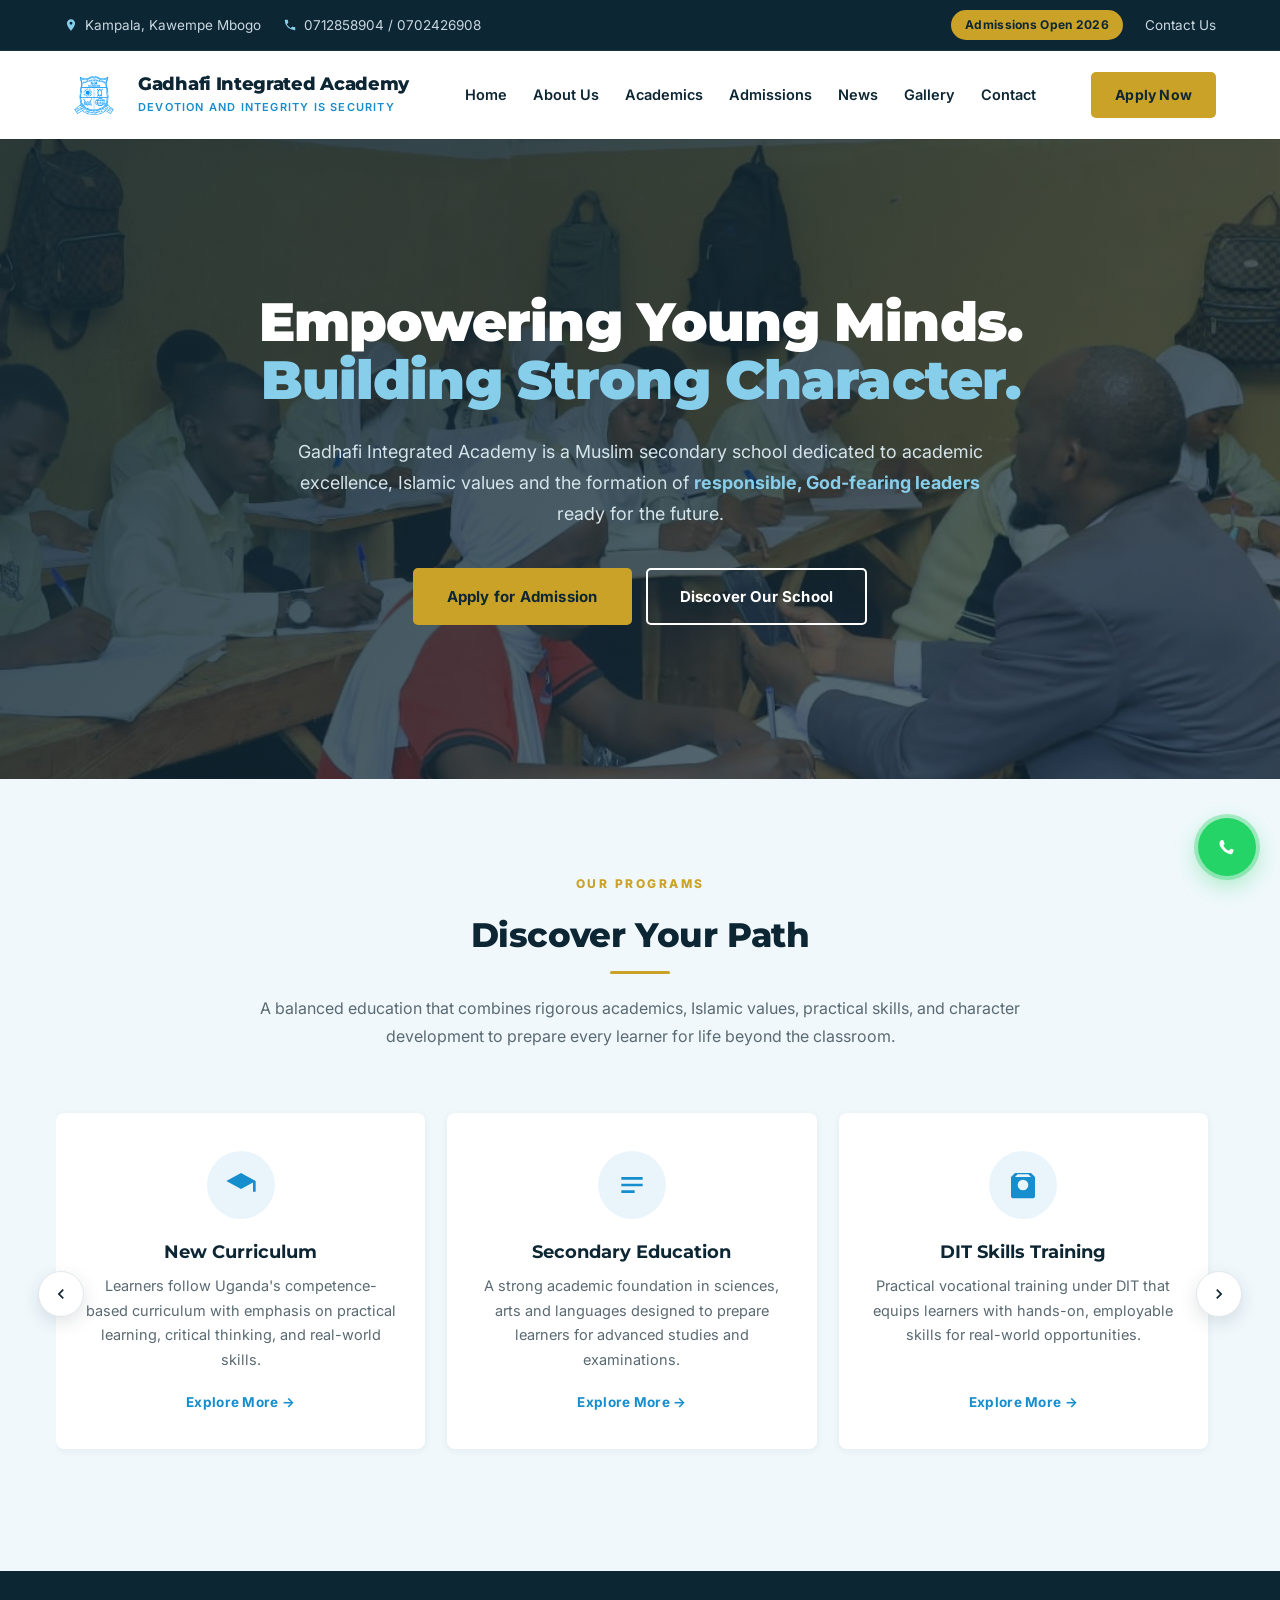
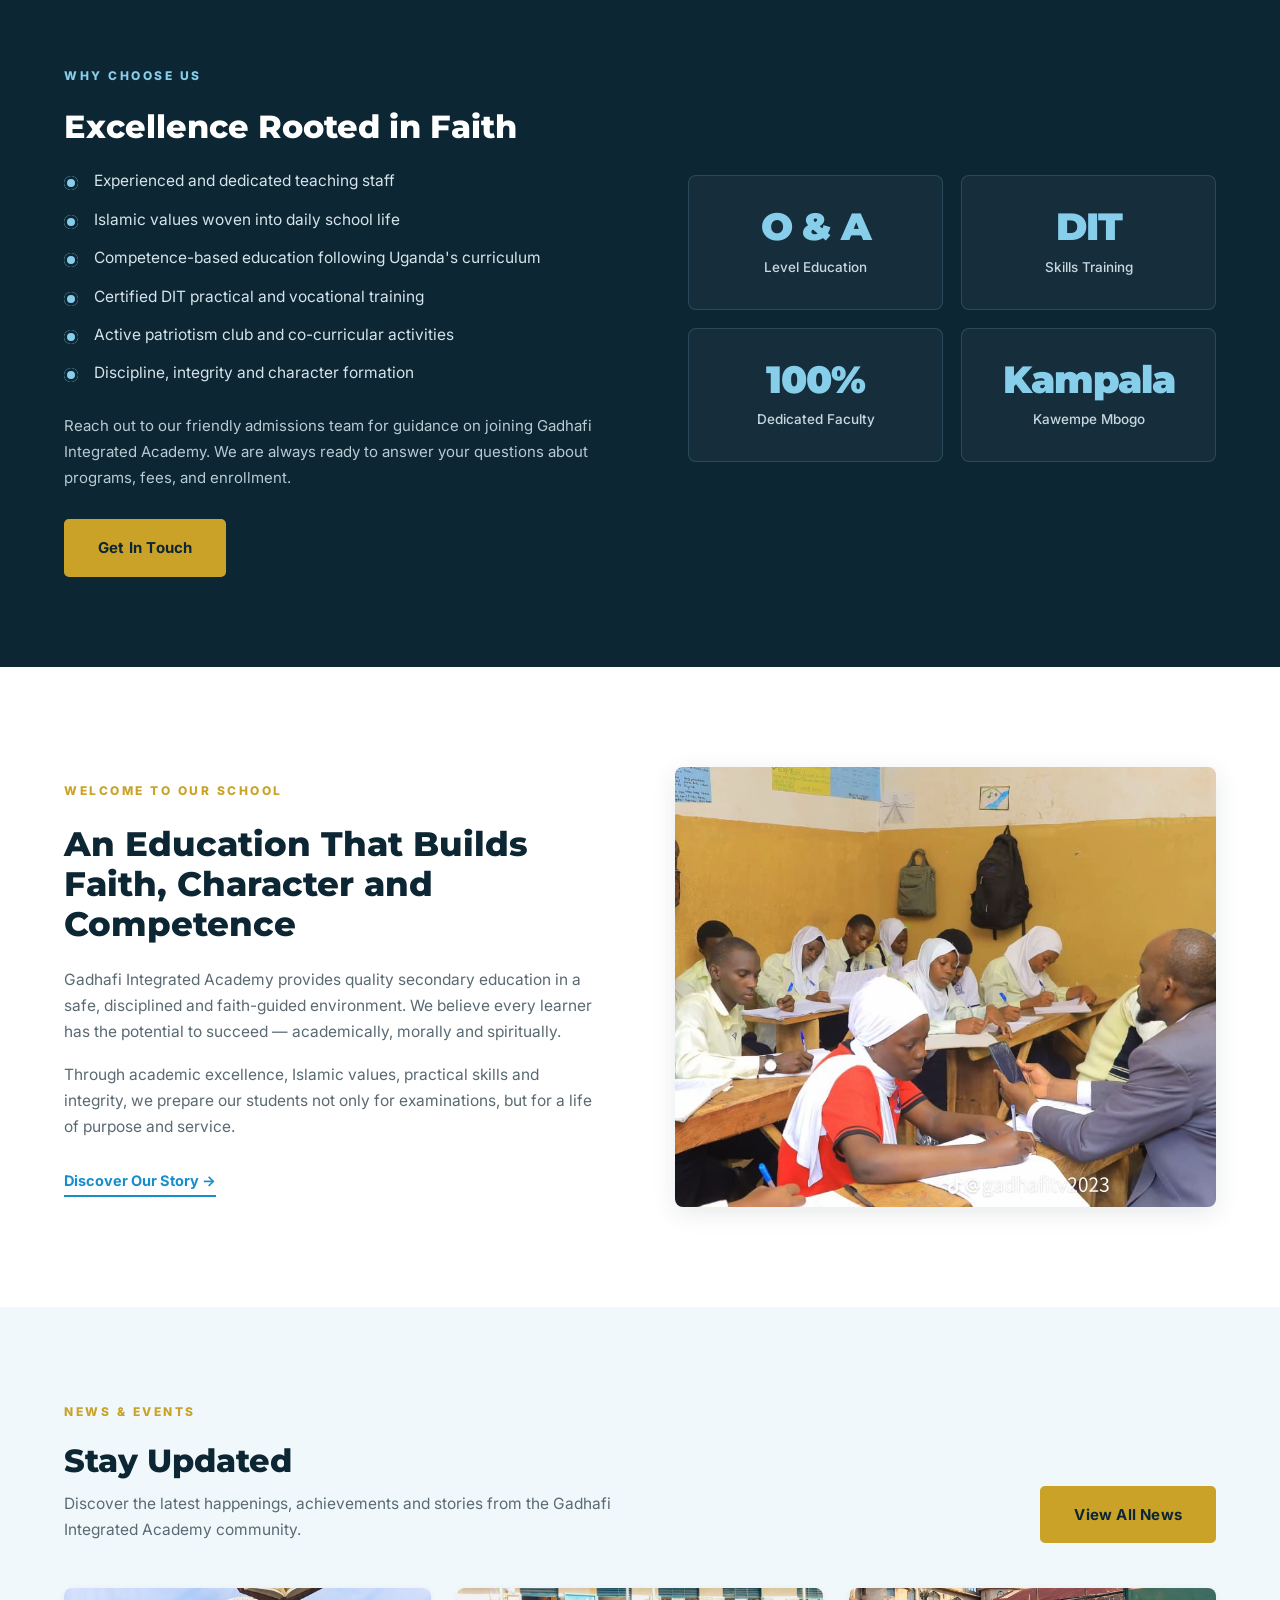
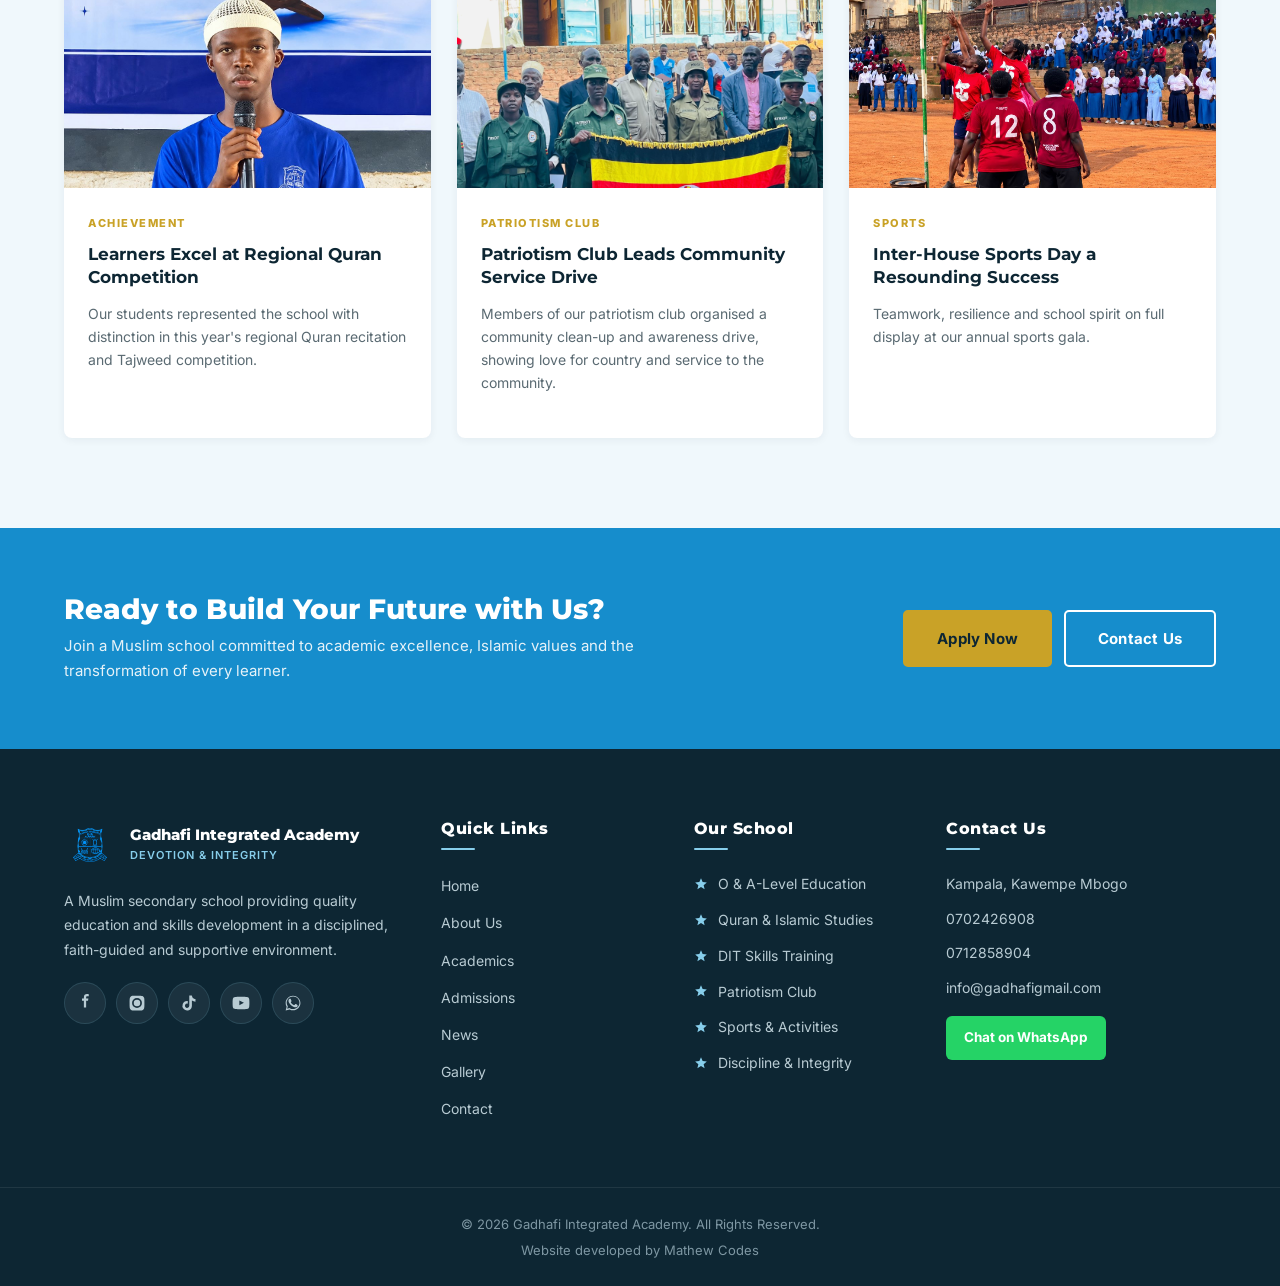
==== commit b3da9a26: "changing whatsapp number" ====
--- a/index.html
+++ b/index.html
@@ -328,7 +328,7 @@
           </a>
 
           <!-- WhatsApp (already have this — direct chat) -->
-          <a href="https://wa.me/256712858904" class="whatsapp" target="_blank" rel="noopener" aria-label="WhatsApp">
+          <a href="https://wa.me/256702426908" class="whatsapp" target="_blank" rel="noopener" aria-label="WhatsApp">
             <svg viewBox="0 0 24 24"><path d="M17.5 14.4c-.3-.2-1.8-.9-2-1-.3-.1-.5-.2-.7.2-.2.3-.8 1-.9 1.1-.2.2-.3.2-.6.1-.3-.2-1.3-.5-2.4-1.5-.9-.8-1.5-1.8-1.7-2.1-.2-.3 0-.5.1-.6.1-.1.3-.3.4-.5.1-.2.2-.3.3-.5.1-.2 0-.4 0-.5 0-.2-.7-1.6-.9-2.2-.2-.6-.5-.5-.7-.5h-.6c-.2 0-.5.1-.8.4-.3.3-1 1-1 2.5s1.1 2.9 1.2 3.1c.2.2 2.1 3.3 5.2 4.6.7.3 1.3.5 1.7.6.7.2 1.4.2 1.9.1.6-.1 1.8-.7 2-1.4.3-.7.3-1.3.2-1.4-.1-.1-.3-.2-.6-.4zM12 2.2C6.6 2.2 2.2 6.6 2.2 12c0 1.7.4 3.4 1.3 4.9L2.2 22l5.3-1.4c1.4.8 3 1.2 4.6 1.2 5.4 0 9.8-4.4 9.8-9.8S17.4 2.2 12 2.2zm0 17.9c-1.5 0-3-.4-4.3-1.2l-.3-.2-3.2.8.9-3.1-.2-.3c-.8-1.3-1.3-2.9-1.3-4.4 0-4.7 3.8-8.5 8.5-8.5s8.5 3.8 8.5 8.5-3.9 8.4-8.6 8.4z"/></svg>
           </a>
 
@@ -365,7 +365,7 @@
         <p><a href="tel:0712858904">0712858904</a></p>
         <p><a href="mailto:info@gadhafigmail.com">info@gadhafigmail.com</a></p>
         <p style="margin-top:16px;">
-          <a href="https://wa.me/256712858904" target="_blank" rel="noopener" style="display:inline-block;background:#25d366;color:#fff;padding:10px 18px;border-radius:6px;font-weight:700;font-size:13.5px;">Chat on WhatsApp</a>
+          <a href="https://wa.me/256702426908" target="_blank" rel="noopener" style="display:inline-block;background:#25d366;color:#fff;padding:10px 18px;border-radius:6px;font-weight:700;font-size:13.5px;">Chat on WhatsApp</a>
         </p>
       </div>
     </div>
@@ -377,12 +377,11 @@
   </footer>
 
   <!-- ================= FLOATING BUTTONS ================= -->
-  <a href="https://wa.me/256712858904" class="whatsapp-float" target="_blank" rel="noopener" aria-label="Chat on WhatsApp">
-    <svg viewBox="0 0 24 24"><path d="M17.5 14.4c-.3-.2-1.8-.9-2-1-.3-.1-.5-.2-.7.2-.2.3-.8 1-.9 1.1-.2.2-.3.2-.6.1-.3-.2-1.3-.5-2.4-1.5-.9-.8-1.5-1.8-1.7-2.1-.2-.3 0-.5.1-.6.1-.1.3-.3.4-.5.1-.2.2-.3.3-.5.1-.2 0-.4 0-.5 0-.2-.7-1.6-.9-2.2-.2-.6-.5-.5-.7-.5h-.6c-.2 0-.5.1-.8.4-.3.3-1 1-1 2.5s1.1 2.9 1.2 3.1c.2.2 2.1 3.3 5.2 4.6.7.3 1.3.5 1.7.6.7.2 1.4.2 1.9.1.6-.1 1.8-.7 2-1.4.3-.7.3-1.3.2-1.4-.1-.1-.3-.2-.6-.4zM12 2.2C6.6 2.2 2.2 6.6 2.2 12c0 1.7.4 3.4 1.3 4.9L2.2 22l5.3-1.4c1.4.8 3 1.2 4.6 1.2 5.4 0 9.8-4.4 9.8-9.8S17.4 2.2 12 2.2zm0 17.9c-1.5 0-3-.4-4.3-1.2l-.3-.2-3.2.8.9-3.1-.2-.3c-.8-1.3-1.3-2.9-1.3-4.4 0-4.7 3.8-8.5 8.5-8.5s8.5 3.8 8.5 8.5-3.9 8.4-8.6 8.4z"/></svg>
-  </a>
-
-  <button class="back-to-top" id="back-to-top" aria-label="Back to top">
-    <svg viewBox="0 0 24 24"><path d="M7.41 15.41 12 10.83l4.59 4.58L18 14l-6-6-6 6z"/></svg>
+  <a href="https://wa.me/256702426908" class="whatsapp-float" target="_blank" rel="noopener" aria-label="Chat on WhatsApp">
+    <svg viewBox="0 0 24 24"><path d="M17.5 14.4c-.3-.2-1.8-.9-2-1-.3-.1-.5-.2-.7.2-.2.3-.8 1-.9 1.1-.2.2-.3.2-.6.1-.3-.2-1.3-.5-2.4-1.5-.9-.8-1.5-1.8-1.7-2.1-.2-.3 0-.5.1-.6.1-.1.3-.3.4-.5.1-.2.2-.3.3-.5.1-.2 0-.4 0-.5 0-.2-.7-1.6-.9-2.2-.2-.6-.5-.5 -.7-.5h-.6c-.2 0-.5.1-.8.4 -.3.3-1 1-1 2.5s1.1 2.9 1.2 3.1c.2.2 2.1 3.3 5.2 4.6.7.3 1.3.5 1.7.6.7.2 1.4.2 1.9.1.
+ .6-
+ .7 .8 .7 .8 .7 .8 .7 .8 .7 .8 .7 .8 .7 .8 .7 .8 .7 .8 .7 .8 .7 .8 .7 .8 .7 .8 .7 .8 .7 .
+
   </button>
 
   <script src="js/main.js"></script>
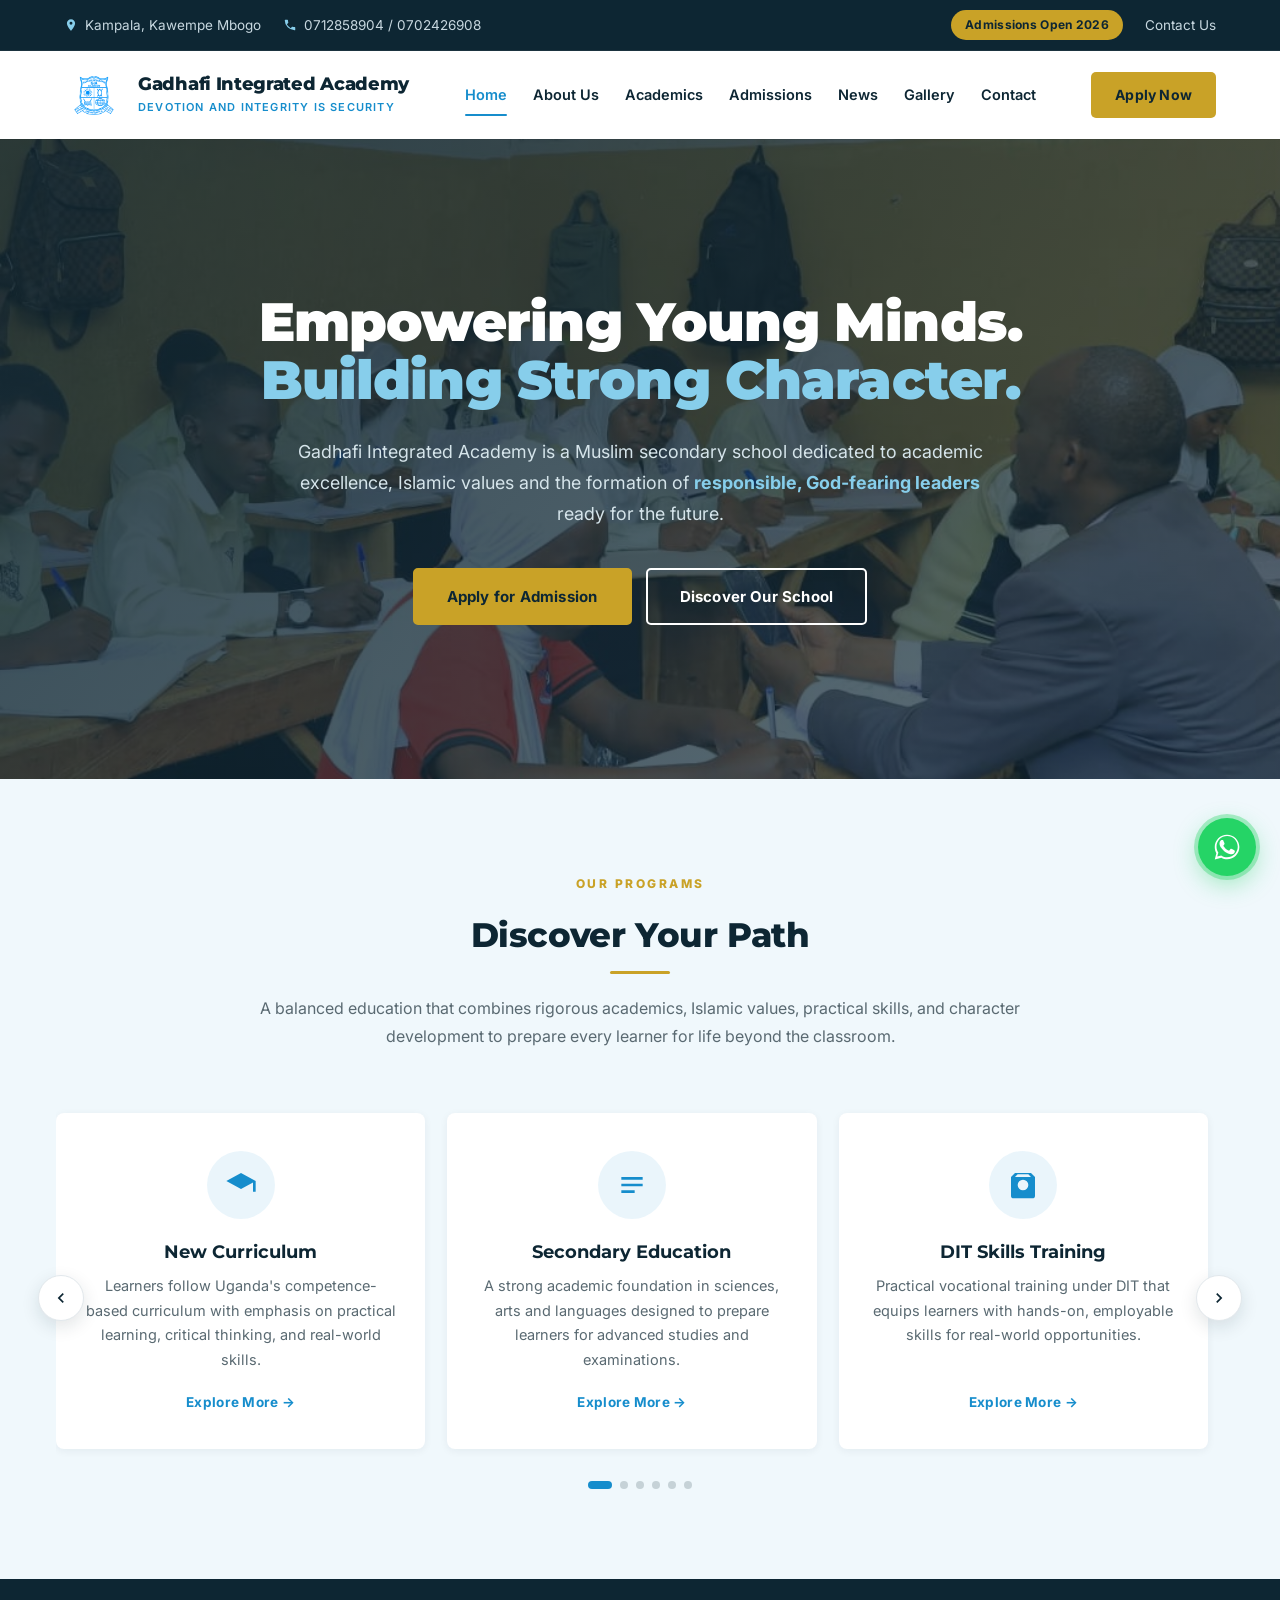
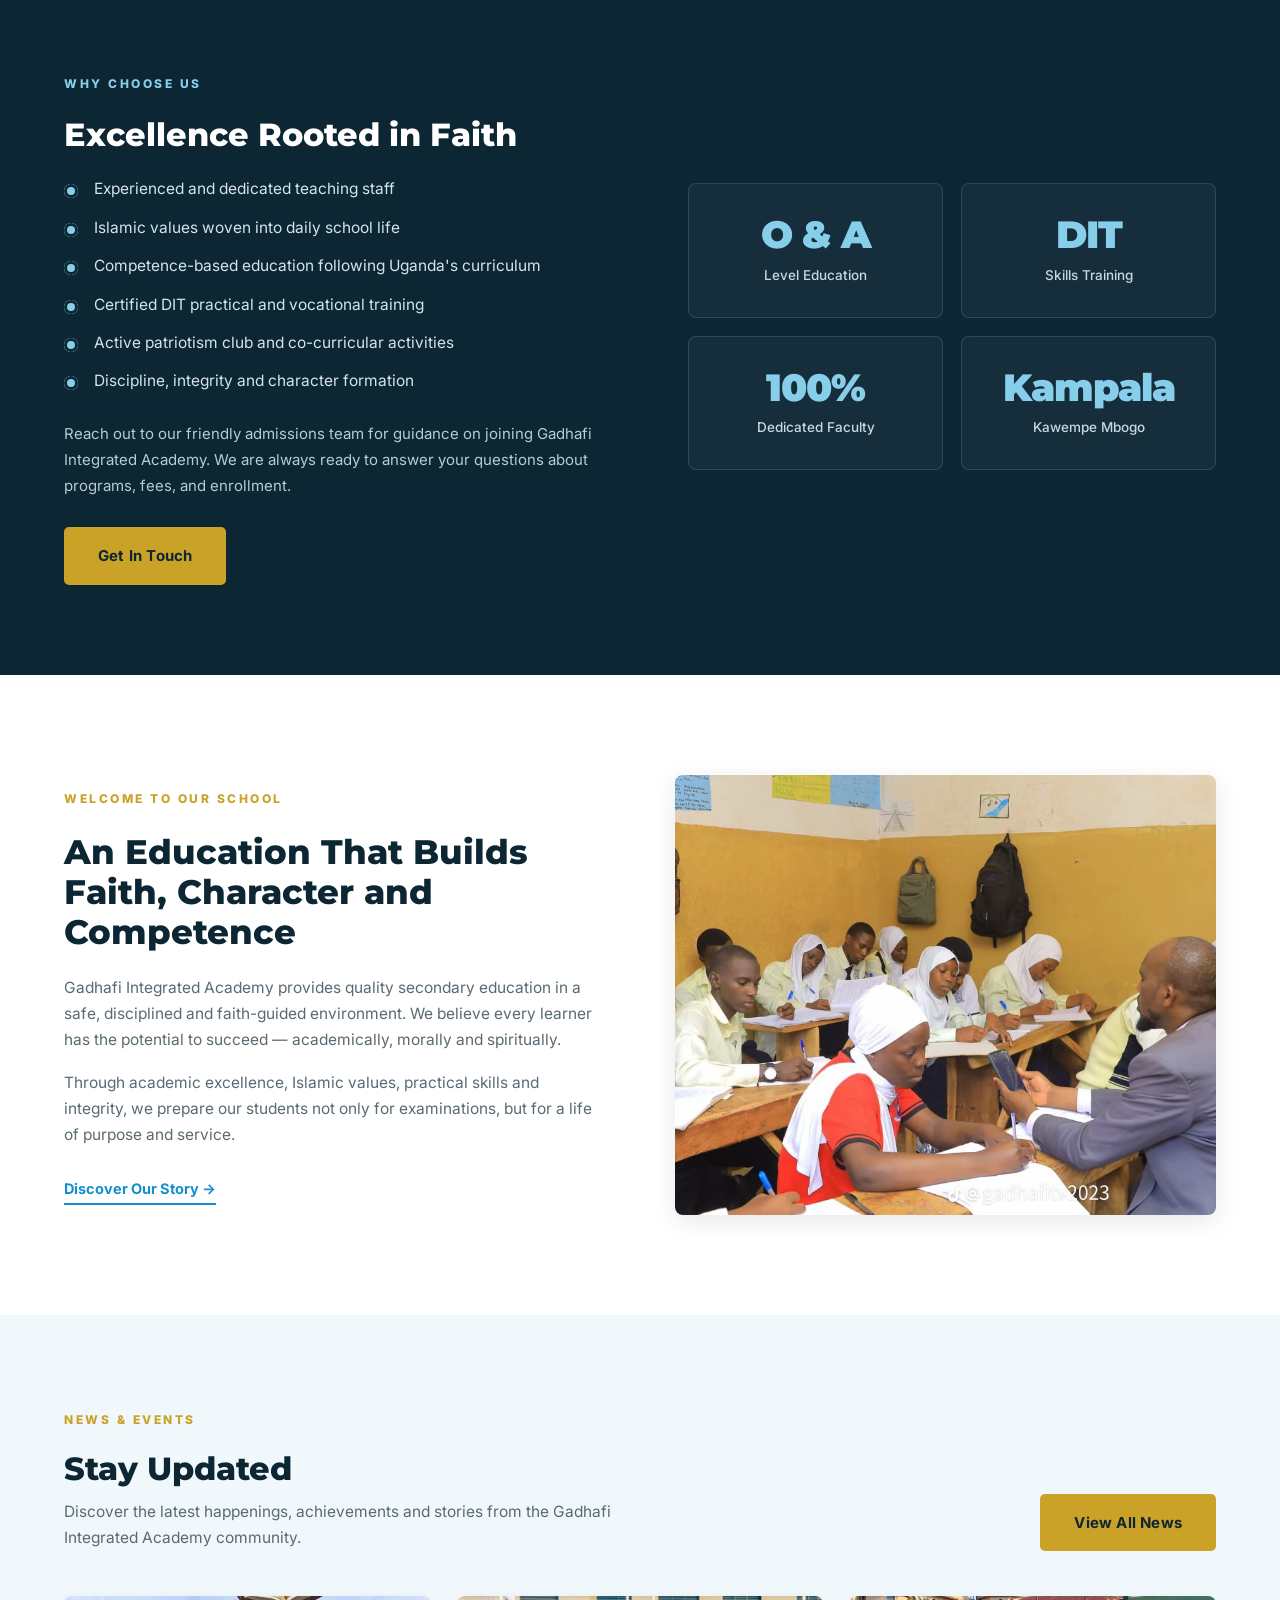
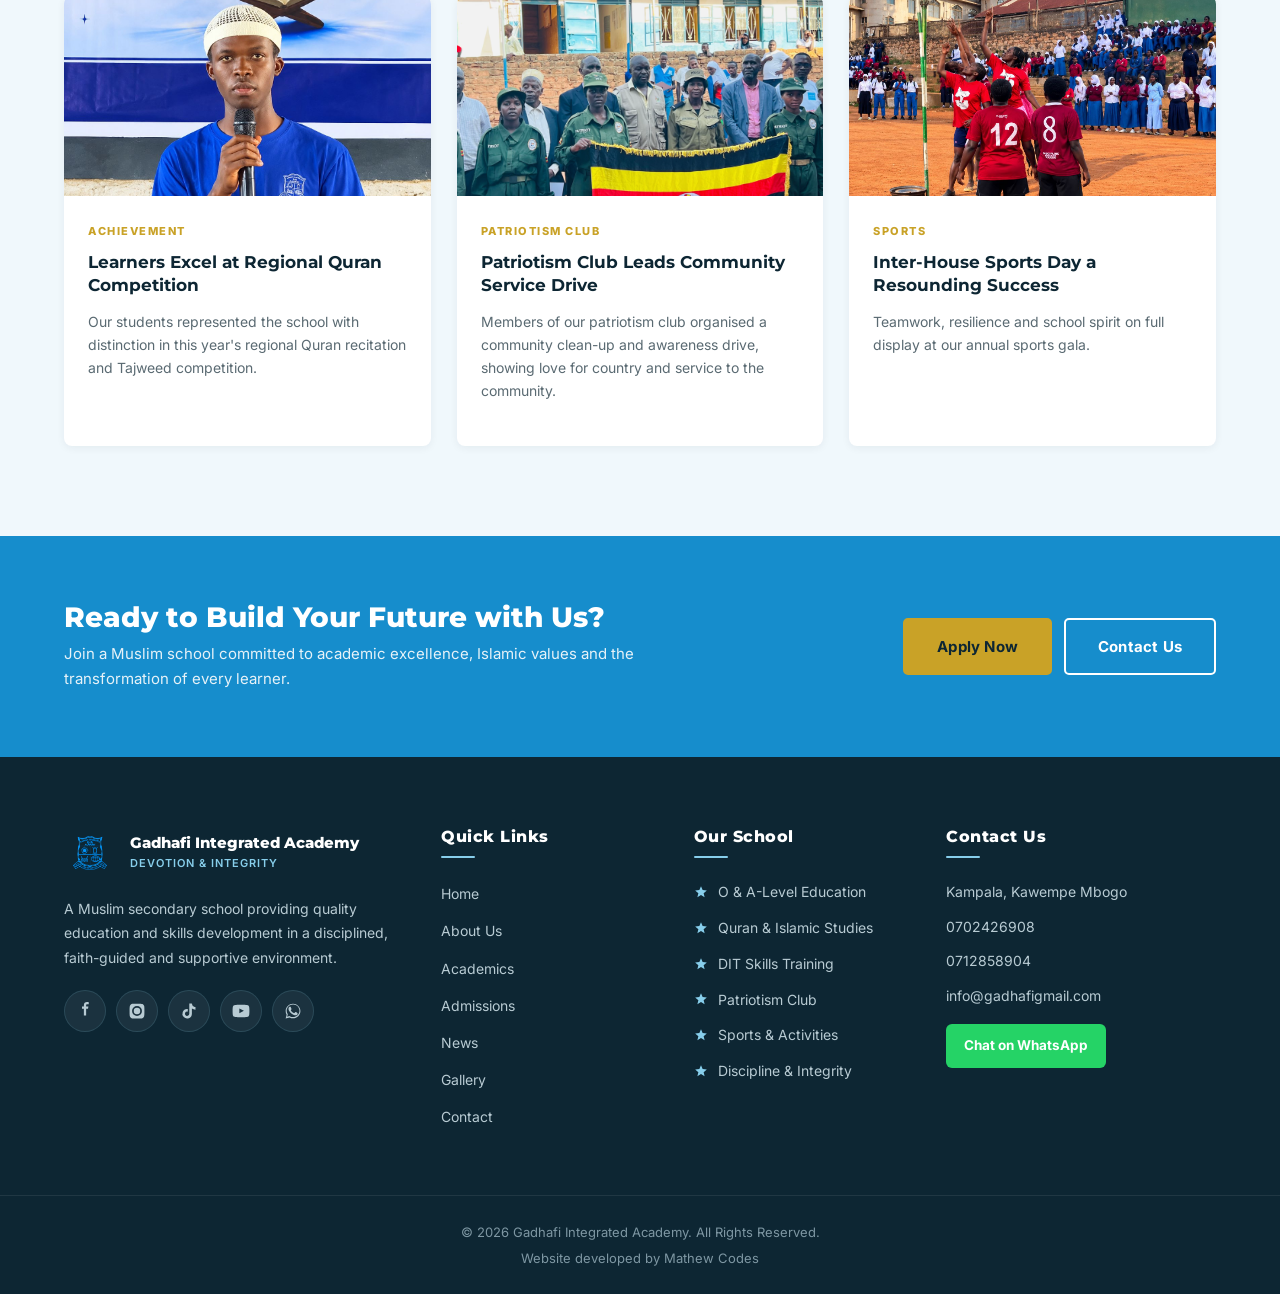
==== commit 6f6550fa: "fixing humbrger menu" ====
--- a/index.html
+++ b/index.html
@@ -377,11 +377,12 @@
   </footer>
 
   <!-- ================= FLOATING BUTTONS ================= -->
-  <a href="https://wa.me/256702426908" class="whatsapp-float" target="_blank" rel="noopener" aria-label="Chat on WhatsApp">
-    <svg viewBox="0 0 24 24"><path d="M17.5 14.4c-.3-.2-1.8-.9-2-1-.3-.1-.5-.2-.7.2-.2.3-.8 1-.9 1.1-.2.2-.3.2-.6.1-.3-.2-1.3-.5-2.4-1.5-.9-.8-1.5-1.8-1.7-2.1-.2-.3 0-.5.1-.6.1-.1.3-.3.4-.5.1-.2.2-.3.3-.5.1-.2 0-.4 0-.5 0-.2-.7-1.6-.9-2.2-.2-.6-.5-.5 -.7-.5h-.6c-.2 0-.5.1-.8.4 -.3.3-1 1-1 2.5s1.1 2.9 1.2 3.1c.2.2 2.1 3.3 5.2 4.6.7.3 1.3.5 1.7.6.7.2 1.4.2 1.9.1.
- .6-
- .7 .8 .7 .8 .7 .8 .7 .8 .7 .8 .7 .8 .7 .8 .7 .8 .7 .8 .7 .8 .7 .8 .7 .8 .7 .8 .7 .8 .7 .
-
+  <a href="https://wa.me/256712858904" class="whatsapp-float" target="_blank" rel="noopener" aria-label="Chat on WhatsApp">
+    <svg viewBox="0 0 24 24"><path d="M17.5 14.4c-.3-.2-1.8-.9-2-1-.3-.1-.5-.2-.7.2-.2.3-.8 1-.9 1.1-.2.2-.3.2-.6.1-.3-.2-1.3-.5-2.4-1.5-.9-.8-1.5-1.8-1.7-2.1-.2-.3 0-.5.1-.6.1-.1.3-.3.4-.5.1-.2.2-.3.3-.5.1-.2 0-.4 0-.5 0-.2-.7-1.6-.9-2.2-.2-.6-.5-.5-.7-.5h-.6c-.2 0-.5.1-.8.4-.3.3-1 1-1 2.5s1.1 2.9 1.2 3.1c.2.2 2.1 3.3 5.2 4.6.7.3 1.3.5 1.7.6.7.2 1.4.2 1.9.1.6-.1 1.8-.7 2-1.4.3-.7.3-1.3.2-1.4-.1-.1-.3-.2-.6-.4zM12 2.2C6.6 2.2 2.2 6.6 2.2 12c0 1.7.4 3.4 1.3 4.9L2.2 22l5.3-1.4c1.4.8 3 1.2 4.6 1.2 5.4 0 9.8-4.4 9.8-9.8S17.4 2.2 12 2.2zm0 17.9c-1.5 0-3-.4-4.3-1.2l-.3-.2-3.2.8.9-3.1-.2-.3c-.8-1.3-1.3-2.9-1.3-4.4 0-4.7 3.8-8.5 8.5-8.5s8.5 3.8 8.5 8.5-3.9 8.4-8.6 8.4z"/></svg>
+  </a>
+
+  <button class="back-to-top" id="back-to-top" aria-label="Back to top">
+    <svg viewBox="0 0 24 24"><path d="M7.41 15.41 12 10.83l4.59 4.58L18 14l-6-6-6 6z"/></svg>
   </button>
 
   <script src="js/main.js"></script>
